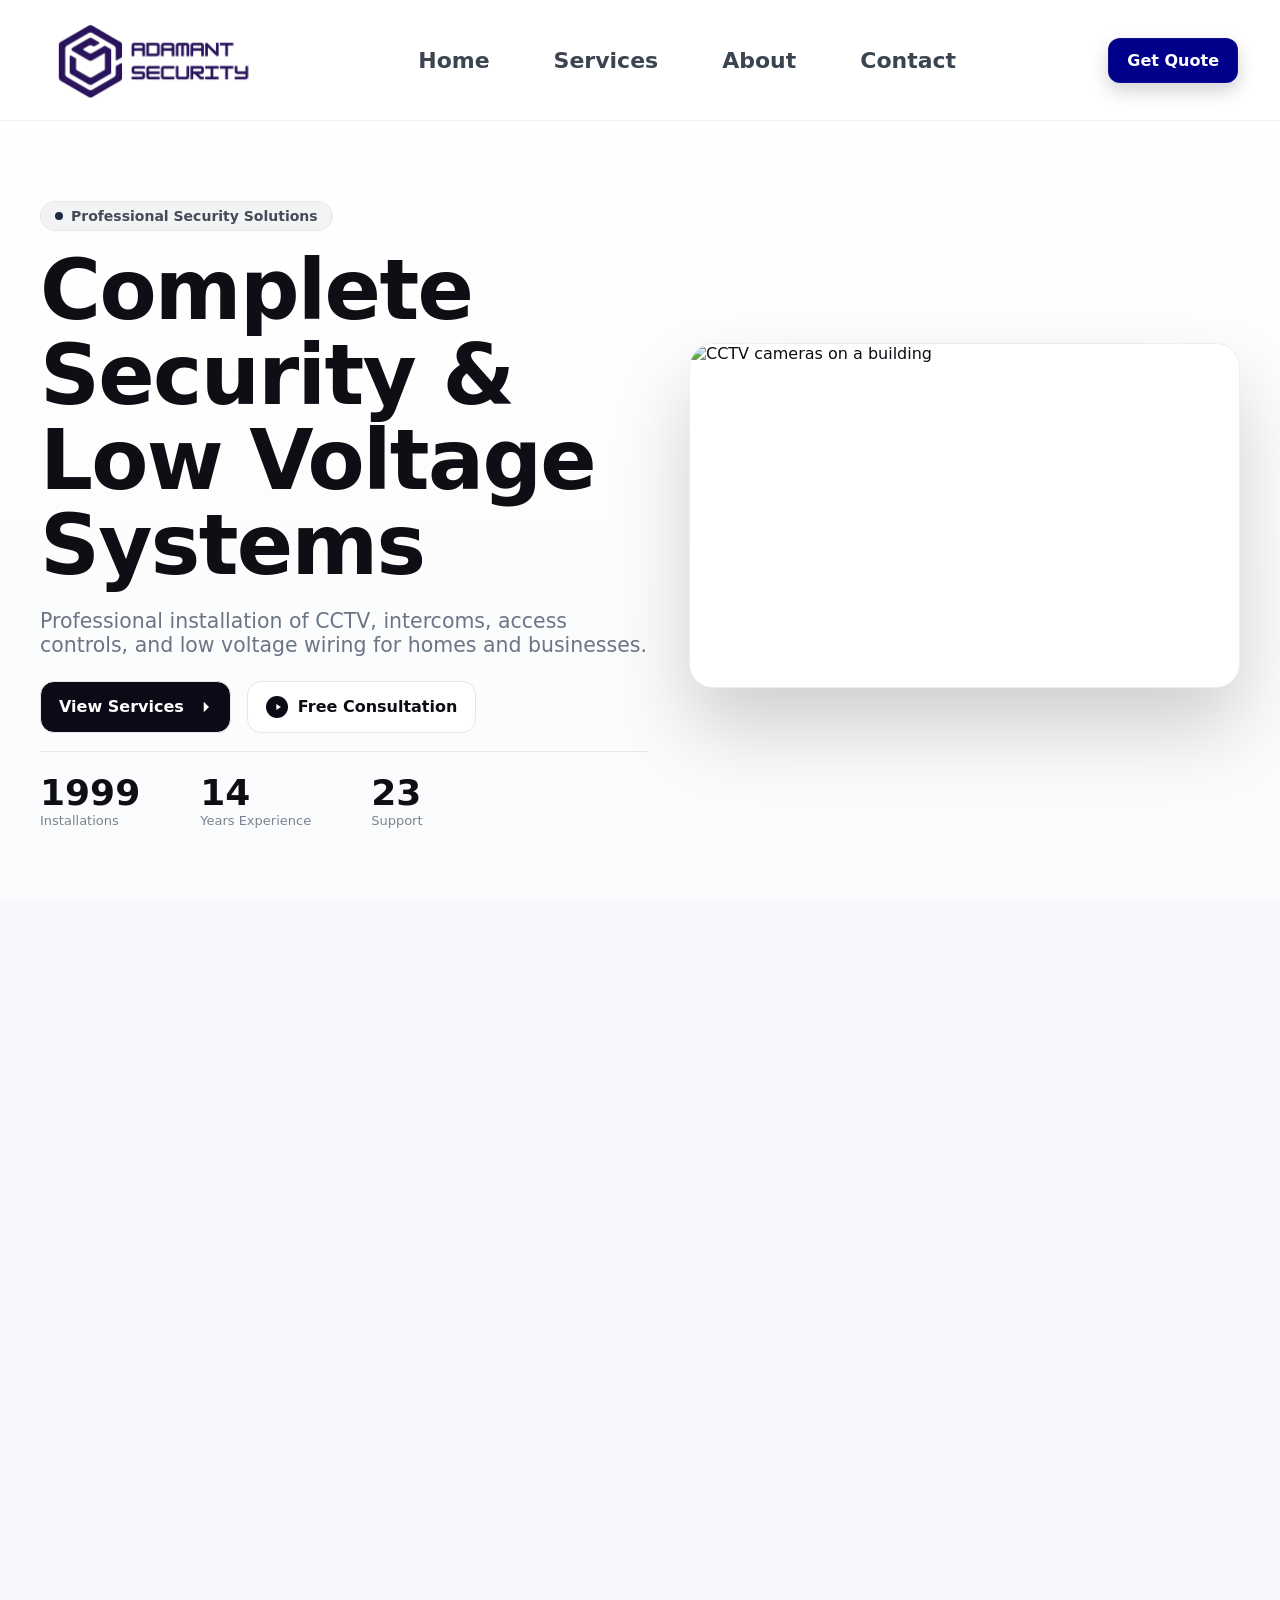
==== index.html @ 35b415d3 "fix button quote" ====
<!doctype html>
<html lang="en">
  <head>
    <meta charset="UTF-8" />
    <meta name="viewport" content="width=device-width, initial-scale=1" />
    <title>Adamant Security</title>
    <link rel="stylesheet" href="style.css" />
  </head>
  <body>
    <!-- ===== Top Header ===== -->
    <header class="topbar" id="topbar">
      <div class="wrap">
        <!-- Left: Brand -->
        <a class="brand" href="#">
          <img src="images/logo.png" alt="logo" />
        </a>

        <!-- Center: Nav -->
        <button class="nav-toggle" id="navToggle" aria-label="Open menu" aria-expanded="false">
          <span></span><span></span><span></span>
        </button>

        <nav class="menu" id="menu">
          <a href="#home">Home</a>
          <a href="#services">Services</a>
          <a href="about.html">About</a>
          <a href="contact.html">Contact</a>
        </nav>

        <!-- Right: CTA -->
        <a class="btn-quote" href="contact.html#request">Get Quote</a>
      </div>
    </header>

    <!--section hero-->
    <section class="hero" id="home">
      <div class="container hero-grid">
        <!-- left: copy -->
        <div class="hero-copy">
          <span class="badge">
            <span class="dot" aria-hidden="true"></span>
            Professional Security Solutions
          </span>

          <h1 class="hero-title">
            Complete Security &<br />
            Low Voltage Systems
          </h1>

          <p class="hero-lead">
            Professional installation of CCTV, intercoms, access controls, and low voltage wiring
            for homes and businesses.
          </p>

          <div class="hero-actions">
            <a href="#services" class="btn btn-primary">
              <span>View Services</span>
              <svg viewBox="0 0 24 24" aria-hidden="true"><path d="M13 5l7 7-7 7M4 12h16" /></svg>
            </a>

            <a href="#contact" class="btn btn-ghost">
              <span class="play" aria-hidden="true">
                <svg viewBox="0 0 24 24"><path d="M8 5v14l11-7-11-7z" /></svg>
              </span>
              Free Consultation
            </a>
          </div>

          <hr class="hero-divider" />

          <div class="stats">
            <div class="stat">
              <div class="num" data-target="2000">0</div>
              <div class="label">Installations</div>
            </div>
            <div class="stat">
              <div class="num" data-target="15">0</div>
              <div class="label">Years Experience</div>
            </div>
            <div class="stat">
              <div class="num" data-target="24" data-suffix="/7">0</div>
              <div class="label">Support</div>
            </div>
          </div>
        </div>

        <!-- right: image card -->
        <figure class="hero-art">
          <img
            src="https://images.unsplash.com/photo-1544197150-b99a580bb7a8?q=80&w=1600&auto=format&fit=crop"
            alt="CCTV cameras on a building"
          />
        </figure>
      </div>
    </section>

    <!--section equipment-->

    <section class="section section-headline" id="services">
      <div class="container">
        <div class="section-header">
          <span class="badge">
            <span class="dot" aria-hidden="true"></span>
            Security Equipment
          </span>
          <h2 class="section-title">Professional Security Solutions</h2>
          <p class="section-subtitle">
            Explore our comprehensive range of state-of-the-art security equipment designed to
            protect your property and provide peace of mind.
          </p>
        </div>
      </div>
    </section>

    <!-- section for colum-->

    <section class="section products" id="products">
      <div class="container">
        <div class="grid-products">
          <!-- Card 1 -->
          <article class="product-card">
            <span class="pc-badge">Most Popular</span>
            <div class="pc-media">
              <img
                src="https://images.unsplash.com/photo-1544197150-b99a580bb7a8?q=80&w=1200&auto=format&fit=crop"
                alt="CCTV camera"
              />
            </div>
            <div class="pc-body">
              <h3 class="pc-title">Professional CCTV</h3>
              <p class="pc-desc">
                High-definition surveillance camera with night vision and weatherproof design.
              </p>
              <ul class="pc-features">
                <li>4K Resolution</li>
                <li>Night Vision</li>
                <li>IP66 Weatherproof</li>
                <li>Motion Detection</li>
              </ul>

              <!-- кнопка всегда прижата вниз -->
              <div class="pc-cta">
                <a href="#quote" class="btn-ghost-outline">
                  <span class="ph">📞</span> Get Quote
                </a>
              </div>
            </div>
          </article>

          <!-- Card 2 -->
          <article class="product-card">
            <span class="pc-badge">Latest Tech</span>
            <div class="pc-media">
              <img
                src="https://images.unsplash.com/photo-1601979031925-424e53b6caaa?q=80&w=1200&auto=format&fit=crop"
                alt="Smart intercom"
              />
            </div>
            <div class="pc-body">
              <h3 class="pc-title">Smart Intercom System</h3>
              <p class="pc-desc">
                Advanced door communication with video calling and remote access.
              </p>
              <ul class="pc-features">
                <li>Video Calling</li>
                <li>Remote Unlock</li>
                <li>Mobile App Control</li>
                <li>Two-Way Audio</li>
              </ul>
              <div class="pc-cta">
                <a href="#quote" class="btn-ghost-outline">
                  <span class="ph">📞</span> Get Quote
                </a>
              </div>
            </div>
          </article>

          <!-- Card 3 -->
          <article class="product-card">
            <span class="pc-badge">Professional</span>
            <div class="pc-media">
              <img
                src="https://images.unsplash.com/photo-1591604129939-9a3bdb2623d9?q=80&w=1200&auto=format&fit=crop"
                alt="Alarm panel"
              />
            </div>
            <div class="pc-body">
              <h3 class="pc-title">Security Alarm Panel</h3>
              <p class="pc-desc">
                Comprehensive alarm control with smartphone integration and 24/7 monitoring.
              </p>
              <ul class="pc-features">
                <li>Touch Screen</li>
                <li>Wireless Sensors</li>
                <li>Smart Alerts</li>
                <li>Battery Backup</li>
              </ul>
              <div class="pc-cta">
                <a href="#quote" class="btn-ghost-outline">
                  <span class="ph">📞</span> Get Quote
                </a>
              </div>
            </div>
          </article>

          <!-- Card 4 -->
          <article class="product-card">
            <span class="pc-badge">Secure</span>
            <div class="pc-media">
              <img
                src="https://images.unsplash.com/photo-1518005020951-eccb494ad742?q=80&w=1200&auto=format&fit=crop"
                alt="Access keypad"
              />
            </div>
            <div class="pc-body">
              <h3 class="pc-title">Access Control Keypad</h3>
              <p class="pc-desc">
                Secure entry system with keycode and proximity card access management.
              </p>
              <ul class="pc-features">
                <li>Keycode Entry</li>
                <li>RFID Cards</li>
                <li>User Management</li>
                <li>Entry Logging</li>
              </ul>
              <div class="pc-cta">
                <a href="#quote" class="btn-ghost-outline">
                  <span class="ph">📞</span> Get Quote
                </a>
              </div>
            </div>
          </article>
        </div>
      </div>
    </section>

    <!--бегущая строка-->

    <section class="section partners" id="partners">
      <div class="container">
        <header class="partners-head">
          <h2 class="partners-title">Brands We Work With</h2>
          <p class="partners-subtitle">
            Trusted partners for residential & commercial security systems.
          </p>
        </header>

        <div class="partners-text">
          <p>
            Adamant Security is a trusted installer for residential and commercial security systems.
            We are focused on providing newest security products, such as: wireless touchpad alarm
            systems, IP-cameras, networking, Wifi, intercom, access control solutions for our
            clients. We carry the best brands in industry to satisfy your needs, either it's home or
            business.
          </p>

          <p>
            Our certified technicians will go above and beyond to provide the best quality of
            installation and ongoing support. Contact us to book an appointment with our
            technicians, to visit your property and assess your security needs. Our team will design
            a proper security system to meet and exceed your expectations.
          </p>

          <p>
            Just click get a free quote and leave your information and we will get back to you as
            soon as possible.
          </p>

          <p>
            In an increasingly interconnected world, securing our devices and networks from
            potential threats has become a paramount concern. Trusted security device brands play a
            critical role in providing robust protection of your property.
          </p>

          <p>
            That's why Adamant Security working with various reputable security device brands that
            have gained trust and recognition for their commitment to delivering reliable and
            effective security solutions.
          </p>
        </div>

        <!-- бегущая строка брендов -->
        <div class="brands-marquee" aria-label="Brands we work with">
          <div class="brands-track">
            <!-- group 1 -->
            <div class="brands-group">
              <div class="brand-item">
                <img src="images/clients/logo_clients.png" alt="Brand 1" />
              </div>
              <div class="brand-item">
                <img src="images/clients/logo_clients2.png" alt="Brand 2" />
              </div>
              <div class="brand-item">
                <img src="images/clients/logo_clients3.png" alt="Brand 3" />
              </div>
              <div class="brand-item">
                <img src="images/clients/logo_clients4.png" alt="Brand 4" />
              </div>
              <div class="brand-item">
                <img src="images/clients/logo_clients5.png" alt="Brand 5" />
              </div>
              <div class="brand-item">
                <img src="images/clients/logo_clients6.png" alt="Brand 6" />
              </div>
            </div>

            <!-- group 2 (copy) -->
            <div class="brands-group" aria-hidden="true">
              <div class="brand-item">
                <img src="images/clients/logo_clients.png" alt="Brand 1.1" />
              </div>
              <div class="brand-item">
                <img src="images/clients/logo_clients2.png" alt="Brand 1.2" />
              </div>
              <div class="brand-item">
                <img src="images/clients/logo_clients3.png" alt="Brand 1.3" />
              </div>
              <div class="brand-item">
                <img src="images/clients/logo_clients4.png" alt="Brand 1.4" />
              </div>
              <div class="brand-item">
                <img src="images/clients/logo_clients5.png" alt="Brand 1.5" />
              </div>
              <div class="brand-item">
                <img src="images/clients/logo_clients6.png" alt="Brand 1.6" />
              </div>
            </div>
          </div>
        </div>
      </div>
    </section>

    <!-- footer-->

    <footer class="footer">
      <div class="container footer-grid">
        <!-- Brand / short info -->
        <div class="footer-col">
          <h3 class="footer-title">Adamant Security</h3>
          <p class="footer-text">
            Professional residential & commercial security systems installation. Certified
            technicians, trusted brands, and ongoing support.
          </p>
        </div>

        <!-- Contact -->
        <div class="footer-col">
          <h4 class="footer-heading">Contact</h4>

          <ul class="footer-list">
            <li>
              <span class="label">E-mail:</span>
              <a href="mailto:hello.adamant@gmail.com">hello.adamant@gmail.com</a>
            </li>

            <li>
              <span class="label">Phone:</span>
              <a href="tel:+18774011698">(877) 401-1698</a><br />
              <a href="tel:+16043994232">(604) 399-4232</a>
            </li>

            <li>
              <span class="label">Address:</span>
              <address>
                501-3292, Production Way,<br />
                Burnaby, BC, CA V5A 4R4
              </address>
            </li>
          </ul>
        </div>

        <!-- Legal -->
        <div class="footer-col">
          <h4 class="footer-heading">Legal</h4>

          <ul class="footer-list">
            <li><span class="label">Licence#:</span> 00177570</li>
            <li><span class="label">Insurance#:</span> SR082165</li>
          </ul>
        </div>
      </div>

      <!-- bottom bar -->
      <div class="footer-bottom">
        <div class="footer-bottom-inner">
          <p>© 2026 Adamant Security. All rights reserved.</p>

          <p class="footer-credit">Designed & Developed by <span>Dmitriy Povoliaiev</span></p>
        </div>
      </div>
    </footer>

    <!--create by Cody ^_^-->

    <script src="main.js"></script>
  </body>
</html>
---- style.css ----
/* ===== Tokens ===== */
:root {
--bg: #ffffff;
--ink: #0b0d12;
--muted: #3b4551;
--line: rgba(0, 0, 0, .06);
--dark: #080916;
/* цвет кнопки и квадрата-логотипа */
--radius: 14px;
--max: 1240px;
--shadow: 0 40px 80px rgba(0, 0, 0, .18);
--radius: 22px; 
}

/* Reset bits */
* {
box-sizing: border-box
}

html,
body {
height: 100%
}

body {
    margin: 0;
    font-family: Inter, ui-sans-serif, system-ui, -apple-system, Segoe UI, Roboto, Arial;
    color: var(--ink);
    background: #f7f8fb
}

/* ===== Topbar ===== */
.topbar {
    position: sticky;
    top: 0;
    z-index: 50;
    background: #fff;
    /* полностью белый */
    backdrop-filter: blur(8px);
    border-bottom: 1px solid var(--line);
    box-shadow: 0 0 0 0 rgba(0, 0, 0, 0);
    /* усилится при скролле JS-ом */
}

.topbar.scrolled {
    box-shadow: 0 6px 18px rgba(0, 0, 0, .06);
}

.wrap {
    max-width: var(--max);
    margin-inline: auto;
    padding: 12px 22px;
    display: flex;
    justify-content: space-between;
    /* слева бренд, центр меню, справа CTA */
    align-items: center;
    gap: 12px;
}

/* Brand */
.brand {
    display: flex;
    align-items: center;
    gap: 12px;
    text-decoration: none;
    color: var(--ink);
    font-weight: 800
}

.brand-icon {
    width: 44px;
    height: 44px;
    border-radius: 12px;
    background: white;
    display: inline-block;
    box-shadow: inset 0 0 0 2px rgba(255, 255, 255, .05);
}

.brand-text {
    font-size: clamp(18px, 2.4vw, 24px)
}

/* Menu (center) */
.menu {
    justify-self: center;
    display: flex;
    align-items: center;
    gap: clamp(18px, 6vw, 64px);
}

.menu a {
    color: var(--muted);
    text-decoration: none;
    font-weight: 700;
    font-size: clamp(16px, 1.8vw, 22px);
}

.menu a:hover {
    color: darkblue;
}

/* CTA (right) */
.btn-quote {
    justify-self: end;
    padding: 12px 18px;
    background: darkblue;
    color: #fff;
    text-decoration: none;
    font-weight: 800;
    border-radius: 12px;
    box-shadow: 0 8px 18px rgba(8, 9, 22, .18);
    transition: transform 0.2s ease, box-shadow 0.2s ease;
    border: 1px solid rgba(255, 255, 255, .06);
}

.btn-quote:hover {
    transform: scale(1.05);
    box-shadow: 0 8px 20px rgba(0, 0, 0, 0.2);
    -webkit-transform: scale(1.05);
    -moz-transform: scale(1.05);
    -ms-transform: scale(1.05);
    -o-transform: scale(1.05);
}

/* Burger for mobile */
.nav-toggle {
    display: none;
    width: 44px;
    height: 44px;
    border: 0;
    background: transparent;
    padding: 10px;
    border-radius: 10px;
}

.nav-toggle span {
    display: block;
    height: 2px;
    background: #2d3440;
    margin: 5px 0;
    border-radius: 2px
}

/* ===== Responsive ===== */
@media (max-width: 900px) {
.wrap {
    grid-template-columns: 1fr auto auto;
 }

.menu {
    display: none;
 }

.menu.open {
    display: flex;
    flex-direction: column;
    position: absolute;
    top: 60px;
    left: 0;
    right: 0;
    background: rgba(255, 255, 255, 0.85);
    backdrop-filter: blur(8px);
    border-top: 1px solid #ddd;
    border-radius:5px ;
     /*расстояние между ссылками*/
    padding: 20px;
    gap: 15px;
    box-shadow: 0 8px 16px rgba(0, 0, 0, 0.15);
    -webkit-border-radius:5px ;
    -moz-border-radius:5px ;
    -ms-border-radius:5px ;
    -o-border-radius:5px ;
 }
.menu a {
    text-decoration: none;
    color: #333;
    font-weight: 600;
 }

.menu a {
    text-decoration: none;
    color: #333;
    font-weight: 600;
 }
              
.menu a:hover {
    color: #000;
 }

.nav-toggle {
    display: block;
    justify-self: center;
 }

.btn-quote {
    justify-self: end;
 }
}

        /* layout helpers */
        
.container {
    max-width: var(--max);
    margin-inline: auto;
    padding: 24px 20px
}
    
        /* --- hero --- */

.hero {
    padding: 56px 0;
    background: linear-gradient(180deg, #fff, #fafbfc)
}
    
.hero-grid {
    display: grid;
    grid-template-columns: 1.05fr .95fr;
    gap: 40px;
    align-items: center
}
    
.badge {
    display: inline-flex;
    align-items: center;
    gap: 10px;
    padding: 10px 16px;
    border-radius: 999px;
    background: #f1f2f5;
    color: #444b57;
    font-weight: 800;
    border: 1px solid #e6e7eb;
}
    
.badge .dot {
    width: 8px;
    height: 8px;
    border-radius: 50%;
    background: #1e2a44
}
    
.hero-title {
    margin: 18px 0 12px;
    font-size: clamp(40px, 6.5vw, 88px);
    line-height: 1.02;
    letter-spacing: -.02em;
    color: #0d0f14;
}
    
.hero-lead {
    font-size: clamp(16px, 1.6vw, 22px);
    color: #6b7585;
    max-width: 65ch
}
    
.hero-actions {
    display: flex;
    gap: 16px;
    margin: 24px 0 18px;
    flex-wrap: wrap
}

        /*кнопки*/

.btn {
    display: inline-flex;
    align-items: center;
    gap: 10px;
    padding: 14px 18px;
    border-radius: 14px;
    font-weight: 800;
    border: 1px solid #e6e7eb;
    text-decoration: none;
    transition: transform 0.2s ease, box-shadow 0.2s ease; /* плавная анимация */
    -webkit-transition: transform 0.2s ease, box-shadow 0.2s ease;
    -moz-transition: transform 0.2s ease, box-shadow 0.2s ease;
    -ms-transition: transform 0.2s ease, box-shadow 0.2s ease;
    -o-transition: transform 0.2s ease, box-shadow 0.2s ease;
}
  /* чуть уменьшается при нажатии */

.btn:hover {
    color: white;
    background-color: darkblue;
    transform: scale(1.05);/* увеличиваем кнопку на 5% */
    box-shadow: 0 8px 20px rgba(0, 0, 0, 0.15);/* лёгкая тень для объёма */
    -webkit-transform:1.05;
    -moz-transform:1.05;
    -ms-transform:1.05;
    -o-transform:1.05;
}
  /* лёгкое уменьшение при клике */
.btn:active {
    transform: scale(0.97);
}

.btn svg {
    width: 18px;
    height: 18px;
    fill: currentColor
}
    
.btn-primary {
    background: #0b0b17;
    color: #fff;
}
.btn-ghost {
    background: #fff;
    color: #0b0d12
}
.play {
    display: grid;
    place-items: center;
    width: 22px;
    height: 22px;
    border-radius: 50%;
    background: #0b0b17
}
.play svg {
    width: 10px;
    height: 10px;
    fill: #fff;
    transform: translateX(1px)
}
.hero-divider {
    border: 0;
    height: 1px;
    background: #e9eaee;
    margin: 10px 0 20px
}
.stats {
    display: flex;
    gap: min(7vw, 60px);
    flex-wrap: wrap
}
.stat .num {
    font-size: clamp(22px, 3.2vw, 36px);
    font-weight: 900;
    color: #0d0f14
}
.stat .label {
    color: #7a8391
}
/* image card */
.hero-art {
    margin: 0;
    border-radius: 24px;
    overflow: hidden;
    background: #fff;
    box-shadow: var(--shadow);
    border: 1px solid #eceef2;
}
.hero-art img {
    display: block;
    width: 100%;
    height: 100%;
    object-fit: cover;
    aspect-ratio: 16/10
}
/* responsive */
@media (max-width:980px) {
.hero-grid {
    grid-template-columns: 1fr;
    gap: 24px
    }
}

/*section equitment*/

/* === Section Headline === */
.section {
    padding: 60px 20px;
}

.section-header {
    display: grid;
    gap: 14px;
    justify-items: center;
    text-align: center;
    max-width: 800px;
    margin: 0 auto;
}

/* бейдж */
.badge {
    display: inline-flex;
    align-items: center;
    gap: 8px;
    padding: 6px 14px;
    font-size: 14px;
    font-weight: 600;
    border-radius: 999px;
    background: #f2f3f5;
    color: #444b57;
}

.badge .dot {
    width: 8px;
    height: 8px;
    border-radius: 50%;
    background: #1e2a44;
}

/* заголовок */
.section-title {
    font-size: clamp(28px, 4vw, 40px);
    font-weight: 700;
    color: #111;
    margin: 0;
}

/* подзаголовок */
.section-subtitle {
    color: #6b7585;
    font-size: 18px;
    line-height: 1.5;
    max-width: 65ch; }

/* Grid */
.grid-products {
    display: grid;
    grid-template-columns: repeat(4, minmax(0, 1fr));
    gap: 24px;
}

/* Card */
.product-card {
    background: #fff;
    border: 1px solid #e9eaee;
    border-radius: 16px;
    overflow: hidden;
    display: flex;
    /* общая колонка */
    flex-direction: column;
    box-shadow: 0 10px 24px rgba(0, 0, 0, .06);
    position: relative;
}

.pc-badge {
    position: absolute;
    left: 12px;
    top: 12px;
    z-index: 2;
    background: #f4f5f7;
    color: #222;
    font-weight: 700;
    font-size: 13px;
    padding: 6px 10px;
    border-radius: 999px;
    border: 1px solid #e6e7eb;
}

.pc-media img {
    width: 100%;
    height: 220px;
    object-fit: cover;
    display: block;
}

.pc-body {
    display: flex;
    /* колонка для контента */
    flex-direction: column;
    gap: 10px;
    padding: 18px;
    flex: 1;
    /* растягиваем, чтобы cta ушёл вниз */
}

.pc-title {
    font-size: 22px;
    margin: 6px 0 0;
    line-height: 1.25;
}

.pc-meta {
    color: #3c4251;
    font-weight: 600;
}

.pc-desc {
    color: #6f7785;
}

.pc-features {
    padding-left: 18px;
    color: #7d8592;
    display: grid;
    gap: 6px;
}

.pc-features li {
    list-style: disc;
}

/* CTA block — всегда внизу */
.pc-cta {
    margin-top: auto;
    /* волшебство: прижимает к низу */
    display: flex;
    justify-content: center;
    padding-top: 12px;
}

/* Button style */
.btn-ghost-outline {
    display: inline-flex;
    align-items: center;
    gap: 10px;
    padding: 12px 18px;
    border-radius: 12px;
    border: 1px solid #dcdfe6;
    background: #fff;
    color: #111;
    text-decoration: none;
    font-weight: 800;
    width: 100%;
    /* одинаковая ширина */
    max-width: 320px;
    /* и ограничение, чтобы выглядело аккуратно */
    justify-content: center;
    transition: transform .2s ease, box-shadow .2s ease;
}

.btn-ghost-outline:hover {
    transform: scale(1.03);
    box-shadow: 0 8px 18px rgba(0, 0, 0, .08);
}

.btn-ghost-outline:active {
    transform: scale(.98);
}

/* Responsive */
@media (max-width:1100px) {
    .grid-products {
        grid-template-columns: repeat(2, minmax(0, 1fr));
    }
}

@media (max-width:640px) {
    .grid-products {
        grid-template-columns: 1fr;
    }

    .pc-media img {
        height: 200px;
    } }

    /*бегущая строка*/

/* Partners / Brands */
.partners {
    padding: 80px 0;
}

.partners-head {
    text-align: center;
    display: grid;
    gap: 10px;
    margin-bottom: 22px;
}

.partners-title {
    margin: 0;
    font-size: clamp(30px, 4vw, 52px);
    letter-spacing: -0.02em;
}

.partners-subtitle {
    margin: 0;
    color: #7a8391;
    font-size: 18px;
}

/* текстовый блок */
.partners-text {
    max-width: 920px;
    margin: 0 auto 34px;
    color: #4b5563;
    font-size: 18px;
    line-height: 1.7;
}

.partners-text p {
    margin: 0 0 14px;
}

/* marquee */
.brands-marquee {
    position: relative;
    height: 140px;
    overflow: hidden;
    display: flex;
    align-items: center;
}

.brands-marquee::before,
.brands-marquee::after {
    content: "";
    position: absolute;
    top: 0;
    bottom: 0;
    width: 160px;
    z-index: 2;
    pointer-events: none;
}

.brands-marquee::before {
    left: 0;
    background: linear-gradient(to right, #fff 25%, transparent);
}

.brands-marquee::after {
    right: 0;
    background: linear-gradient(to left, #fff 25%, transparent);
}

.brands-track {
    display: flex;
    align-items: center;
    width: max-content;
    animation: brands-scroll 28s linear infinite;
}

.brands-group {
    display: flex;
    align-items: center;
    gap: 90px;
    padding-right: 90px;
}

/* одинаковая ячейка под любой логотип */
.brand-item {
    width: 200px;
    height: 70px;
    display: flex;
    align-items: center;
    justify-content: center;
}

.brand-item img {
    max-height: 48px;
    max-width: 100%;
    object-fit: contain;
    opacity: .88;
    filter: grayscale(100%);
    transition: opacity .2s ease, filter .2s ease, transform .2s ease;
}

.brand-item img:hover {
    opacity: 1;
    filter: grayscale(0%);
    transform: scale(1.05);
}

@keyframes brands-scroll {
    from {
        transform: translateX(0);
    }

    to {
        transform: translateX(-50%);
    }
}

/* меньше анимаций — для доступности */
@media (prefers-reduced-motion: reduce) {
    .brands-track {
        animation: none;
    }
}

/* адаптив */
@media (max-width: 700px) {
    .partners-text {
        font-size: 16px;
    }

    .brands-marquee {
        height: 120px;
    }

    .brand-item {
        width: 160px;
        height: 60px;
    }

    .brand-item img {
        max-height: 40px;
    }

    .brands-group {
        gap: 60px;
        padding-right: 60px;
    }
}
.partners {
    background: #ffffff;
    /* чисто белый фон */
    padding: 90px 0;
}
/* footer*/
.footer {
    background: #0f1629;
    color: #9ca3af;
    padding: 70px 0 0;
}

.footer-grid {
    display: grid;
    grid-template-columns: 2fr 2fr 1.5fr;
    gap: 40px;
}

/* titles */
.footer-title {
    font-size: 24px;
    margin-bottom: 12px;
    color: #ffffff;
}

.footer-heading {
    font-size: 18px;
    margin-bottom: 14px;
    color: #ffffff;
}

/* text */
.footer-text {
    color: #9ca3af;
    line-height: 1.6;
    max-width: 380px;
}

.footer-list {
    list-style: none;
    padding: 0;
    margin: 0;
    display: grid;
    gap: 14px;
}

.footer-list li {
    color: #d1d5db;
    line-height: 1.5;
}

.footer-list a {
    color: #e5e7eb;
    text-decoration: none;
}

.footer-list a:hover {
    text-decoration: underline;
}

.footer-list address {
    font-style: normal;
    color: #d1d5db;
}

.label {
    display: block;
    font-size: 13px;
    color: #9ca3af;
    margin-bottom: 2px;
}

/* bottom bar */
footer-bottom{
    margin-top:50px;
    padding:22px 0; /* вертикаль */
    border-top:1px solid rgba(255,255,255,0.08);
    
  }

/* responsive */
@media (max-width:900px) {
    .footer-grid {
        grid-template-columns: 1fr;
    }
}

.footer-bottom-inner {
    display: flex;
    justify-content: space-between;
    align-items: center;
    gap: 16px;
}

/* подпись */
.footer-credit {
    font-size: 13px;
    color: #9ca3af;
    white-space: nowrap;
}

.footer-credit span {
    color: #e5e7eb;
    font-weight: 600;
}

/* адаптив — на мобильных в столбик */
@media (max-width:600px) {
    .footer-bottom-inner {
        flex-direction: column;
        text-align: center;
    }
}
@media (min-width:1400px) {
    .footer-bottom-inner {
        padding: 0 40px;
    }
}

/* About */
.about{
  background:#ffffff;
  padding: 90px 0;
}

.about-grid{
  display:grid;
  grid-template-columns: 1.15fr 0.85fr;
  gap: 32px;
  align-items:start;
}

.about-title{
  margin: 16px 0 10px;
  font-size: clamp(28px, 3.6vw, 46px);
  letter-spacing: -0.02em;
  line-height: 1.08;
  color:#0b0d12;
}

.about-lead{
  margin:0 0 18px;
  color:#6b7585;
  font-size: 18px;
  line-height: 1.7;
  max-width: 70ch;
}

.about-blocks{
  display:grid;
  grid-template-columns: 1fr 1fr;
  gap: 18px;
  margin-top: 12px;
}

.about-block{
  background:#fff;
  border:1px solid rgba(0,0,0,.08);
  border-radius: 18px;
  padding: 16px;
  box-shadow: 0 10px 30px rgba(0,0,0,.05);
}

.about-block h3{
  margin: 0 0 8px;
  font-size: 16px;
  color:#0b0d12;
}

.about-block p{
  margin:0;
  color:#4b5563;
  line-height: 1.65;
  font-size: 15px;
}

.about-actions{
  display:flex;
  gap: 14px;
  flex-wrap: wrap;
  margin-top: 20px;
}

.about-card{
  background:#fff;
  border:1px solid rgba(0,0,0,.08);
  border-radius: 22px;
  padding: 22px;
  box-shadow: 0 18px 50px rgba(0,0,0,.06);
  position: static;
  top: 110px; /* красиво при скролле, если хедер фиксированный */
}

.about-card h3{
  margin:0 0 12px;
  font-size: 18px;
  color:#0b0d12;
}

.about-list{
  margin:0;
  padding-left: 18px;
  color:#4b5563;
  display:grid;
  gap: 10px;
  line-height: 1.6;
}

.about-note{
  margin-top: 16px;
  padding-top: 14px;
  border-top: 1px solid rgba(0,0,0,.08);
  color:#6b7585;
  line-height: 1.6;
  font-size: 14px;
}

@media (max-width: 980px){
  .about-grid{ grid-template-columns: 1fr; }
  .about-blocks{ grid-template-columns: 1fr; }
  .about-card{ position: static; }
}

/* About */
.about {
    background: #ffffff;
    padding: 90px 0;
}

.about-grid {
    display: grid;
    grid-template-columns: 1.15fr 0.85fr;
    gap: 32px;
    align-items: start;
}

.about-title {
    margin: 16px 0 10px;
    font-size: clamp(28px, 3.6vw, 46px);
    letter-spacing: -0.02em;
    line-height: 1.08;
    color: #0b0d12;
}

.about-lead {
    margin: 0 0 18px;
    color: #6b7585;
    font-size: 18px;
    line-height: 1.7;
    max-width: 70ch;
}

.about-blocks {
    display: grid;
    grid-template-columns: 1fr 1fr;
    gap: 18px;
    margin-top: 12px;
}

.about-block {
    background: #fff;
    border: 1px solid rgba(0, 0, 0, .08);
    border-radius: 18px;
    padding: 16px;
    box-shadow: 0 10px 30px rgba(0, 0, 0, .05);
}

.about-block h3 {
    margin: 0 0 8px;
    font-size: 16px;
    color: #0b0d12;
}

.about-block p {
    margin: 0;
    color: #4b5563;
    line-height: 1.65;
    font-size: 15px;
}

.about-actions {
    display: flex;
    gap: 14px;
    flex-wrap: wrap;
    margin-top: 20px;
}

.about-card {
    background: #fff;
    border: 1px solid rgba(0, 0, 0, .08);
    border-radius: 22px;
    padding: 22px;
    box-shadow: 0 18px 50px rgba(0, 0, 0, .06);
    position: sticky;
    top: 110px;
    /* красиво при скролле, если хедер фиксированный */
}

.about-card h3 {
    margin: 0 0 12px;
    font-size: 18px;
    color: #0b0d12;
}

.about-list {
    margin: 0;
    padding-left: 18px;
    color: #4b5563;
    display: grid;
    gap: 10px;
    line-height: 1.6;
}

.about-note {
    margin-top: 16px;
    padding-top: 14px;
    border-top: 1px solid rgba(0, 0, 0, .08);
    color: #6b7585;
    line-height: 1.6;
    font-size: 14px;
}

@media (max-width: 980px) {
    .about-grid {
        grid-template-columns: 1fr;
    }

    .about-blocks {
        grid-template-columns: 1fr;
    }

    .about-card {
        position: static;
    }
}
.burger {
    display: none;
    flex-direction: column;
    gap: 5px;
    background: none;
    border: none;
    cursor: pointer;
}

.burger span {
    width: 24px;
    height: 2px;
    background: #111;
    display: block;
}

@media (max-width: 900px) {
    .burger {
        display: flex;
    }

    .menu {
        display: none;
    }

    .menu.open {
        display: flex;
        flex-direction: column;
    }
}
html,
body {
    overflow-x: hidden;
    overflow-y: visible;
}

/* ===== CONTACT PAGE ===== */
.contact-container {
    display: grid;
    grid-template-columns: 1fr;
    gap: 28px;
}

.contact-intro {
    max-width: 980px;
    margin: 0 auto;
}

.contact-title {
    font-size: clamp(34px, 4vw, 54px);
    line-height: 1.05;
    margin: 14px 0 10px;
    letter-spacing: -0.02em;
}

.contact-lead {
    color: var(--muted);
    font-size: 18px;
    line-height: 1.7;
    max-width: 78ch;
}

.contact-quick {
    margin-top: 18px;
    display: grid;
    grid-template-columns: repeat(3, minmax(0, 1fr));
    gap: 14px;
}

.quick-card {
    background: #fff;
    border: 1px solid var(--line);
    border-radius: 16px;
    padding: 14px 16px;
}

.quick-card h3 {
    margin: 0 0 6px;
    font-size: 14px;
    color: var(--ink);
}

.quick-card p {
    margin: 0;
    color: var(--muted);
    line-height: 1.5;
}

.quick-card a {
    color: var(--ink);
    text-decoration: none;
}

.quick-card a:hover {
    text-decoration: underline;
}

/* ===== FORM CARD ===== */
.form-card {
    max-width: 980px;
    margin: 0 auto;
    background: #fff;
    border: 1px solid var(--line);
    border-radius: 22px;
    padding: 22px;
    box-shadow: 0 18px 55px rgba(0, 0, 0, .06);
}

.form-head h2 {
    margin: 0 0 6px;
    font-size: 26px;
}

.form-head p {
    margin: 0 0 18px;
    color: var(--muted);
    line-height: 1.6;
}

.quote-form .field {
    display: grid;
    gap: 8px;
    margin-bottom: 16px;
}

.quote-form label {
    font-weight: 600;
    color: var(--ink);
}

.quote-form input,
.quote-form textarea {
    width: 100%;
    border: 1px solid rgba(0, 0, 0, .08);
    background: rgba(0, 0, 0, .03);
    border-radius: 14px;
    padding: 14px 14px;
    font: inherit;
    outline: none;
}

.quote-form input:focus,
.quote-form textarea:focus {
    background: #fff;
    border-color: rgba(0, 0, 0, .18);
    box-shadow: 0 0 0 4px rgba(0, 0, 0, .06);
}

.form-grid-2 {
    display: grid;
    grid-template-columns: 1fr 1fr;
    gap: 14px;
}

.form-submit {
    width: 100%;
    margin-top: 10px;
    height: 56px;
    border: 0;
    border-radius: 16px;
    background: var(--brand);
    color: #fff;
    font-weight: 700;
    cursor: pointer;
}

.form-submit:hover {
    filter: brightness(1.02);
}

.form-submit:active {
    transform: scale(.99);
}

.form-footnote {
    margin: 14px 0 0;
    color: var(--muted);
    font-size: 13px;
    text-align: center;
}

.form-footnote a {
    color: var(--ink);
    text-decoration: none;
}

.form-footnote a:hover {
    text-decoration: underline;
}

.error {
    color: #b42318;
    font-size: 12px;
    min-height: 14px;
}

.form-success {
    margin-top: 12px;
    text-align: center;
    font-weight: 600;
}

/* Responsive */
@media (max-width: 900px) {
    .contact-quick {
        grid-template-columns: 1fr;
    }

    .form-grid-2 {
        grid-template-columns: 1fr;
    }
}
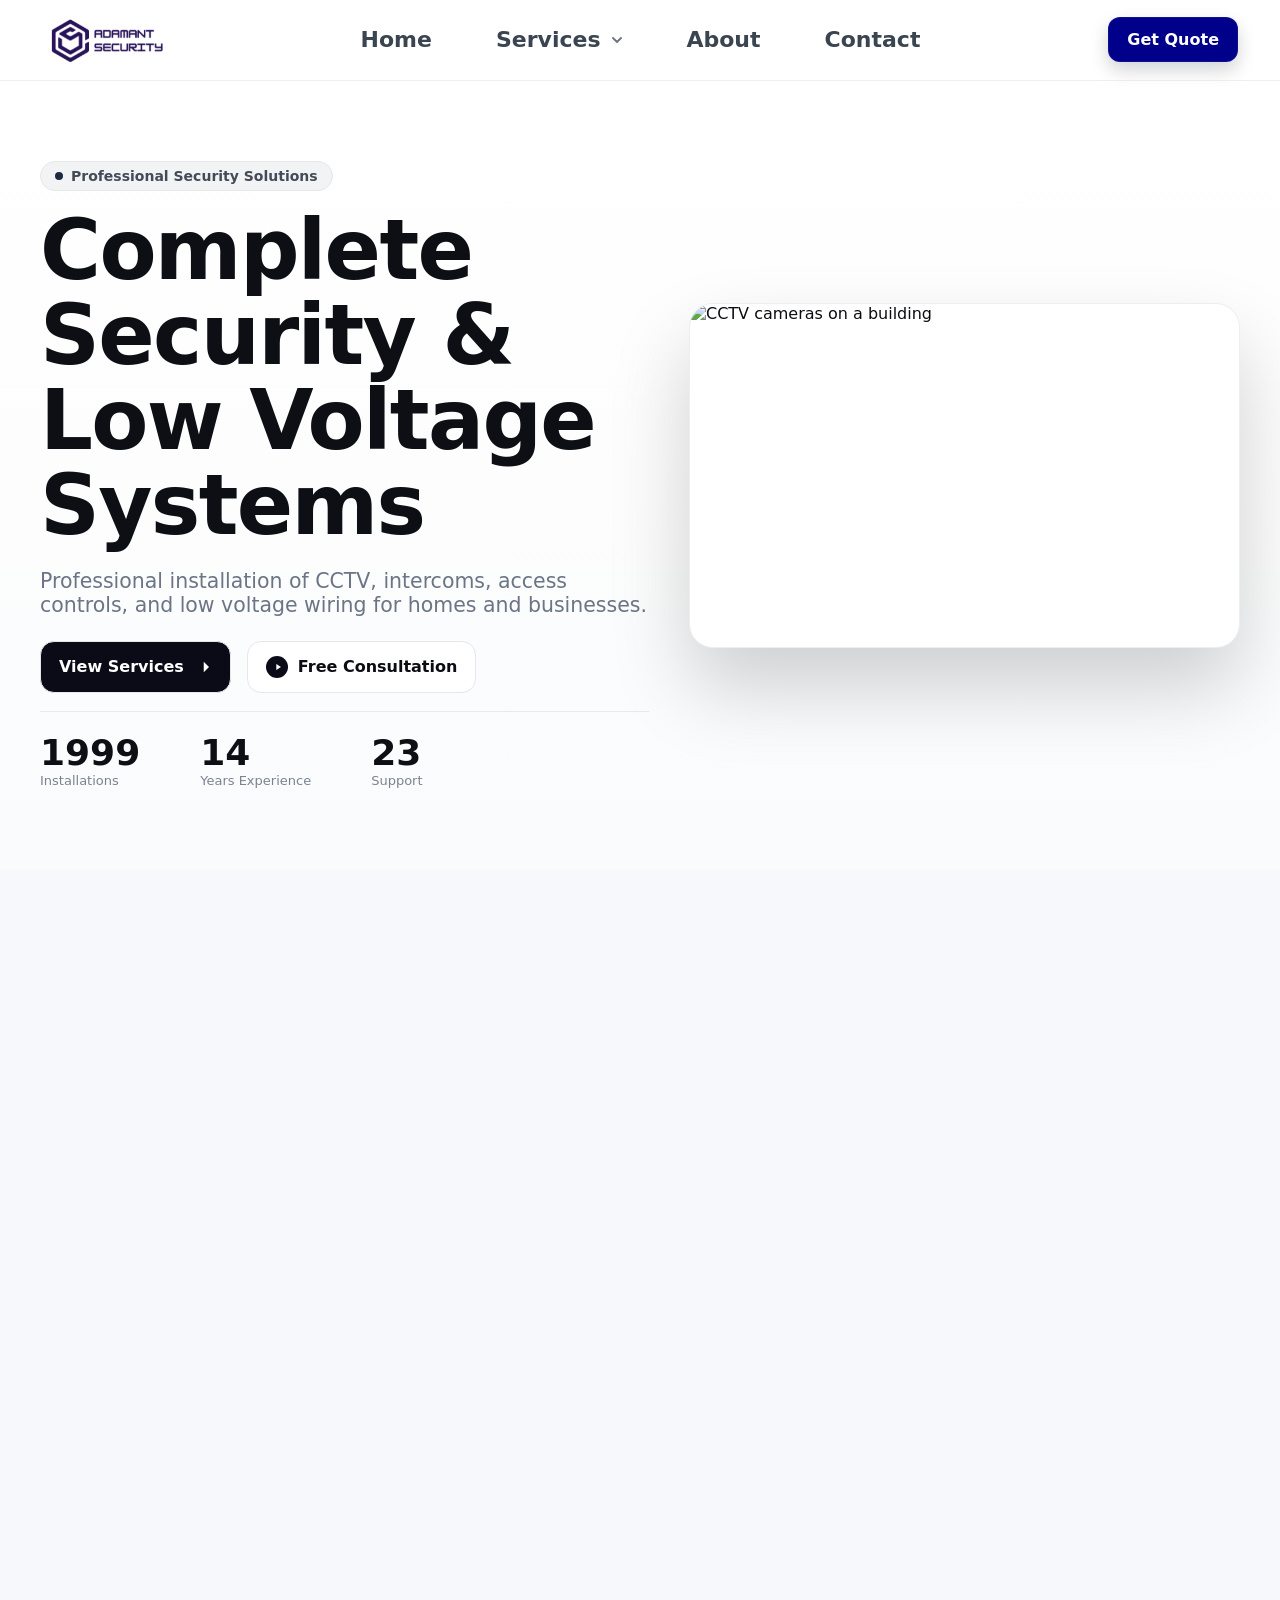
==== commit 4a991aa9: "add services burgger menu and SEO navigation" ====
--- a/index.html
+++ b/index.html
@@ -22,7 +22,28 @@
 
         <nav class="menu" id="menu">
           <a href="#home">Home</a>
-          <a href="#services">Services</a>
+
+          <div class="menu-item has-dropdown">
+            <button
+              class="menu-link services-toggle"
+              id="servicesToggle"
+              aria-expanded="false"
+              aria-controls="servicesSubmenu"
+              type="button"
+            >
+              <span>Services</span>
+
+              <svg class="arrow-icon" viewBox="0 0 10 6" aria-hidden="true">
+                <path d="M1 1l4 4 4-4"></path>
+              </svg>
+            </button>
+
+            <div class="submenu" id="servicesSubmenu">
+              <a href="#services">All Services</a>
+              <a href="security-cameras.html">Security Cameras</a>
+            </div>
+          </div>
+
           <a href="about.html">About</a>
           <a href="contact.html">Contact</a>
         </nav>
@@ -180,8 +201,8 @@
             <span class="pc-badge">Professional</span>
             <div class="pc-media">
               <img
-                src="https://images.unsplash.com/photo-1591604129939-9a3bdb2623d9?q=80&w=1200&auto=format&fit=crop"
-                alt="Alarm panel"
+                src="https://images.unsplash.com/photo-1601979031925-424e53b6caaa?q=80&w=1200&auto=format&fit=crop"
+                alt="Smart intercom"
               />
             </div>
             <div class="pc-body">
--- a/style.css
+++ b/style.css
@@ -1,32 +1,38 @@
 /* ===== Tokens ===== */
 :root {
---bg: #ffffff;
---ink: #0b0d12;
---muted: #3b4551;
---line: rgba(0, 0, 0, .06);
---dark: #080916;
-/* цвет кнопки и квадрата-логотипа */
---radius: 14px;
---max: 1240px;
---shadow: 0 40px 80px rgba(0, 0, 0, .18);
---radius: 22px; 
+    --bg: #ffffff;
+    --ink: #0b0d12;
+    --muted: #3b4551;
+    --line: rgba(0, 0, 0, 0.06);
+    --dark: #3d4064;
+    --brand: darkblue;
+    /* цвет кнопки и квадрата-логотипа */
+    --radius: 22px;
+    --max: 1240px;
+    --shadow: 0 40px 80px rgba(0, 0, 0, 0.18);
 }
 
 /* Reset bits */
 * {
-box-sizing: border-box
+    box-sizing: border-box;
 }
 
 html,
 body {
-height: 100%
+    height: 100%;
+}
+
+html,
+body {
+    overflow-x: hidden;
+    overflow-y: visible;
 }
 
 body {
     margin: 0;
     font-family: Inter, ui-sans-serif, system-ui, -apple-system, Segoe UI, Roboto, Arial;
     color: var(--ink);
-    background: #f7f8fb
+    background: #f7f8fb;
 }
 
 /* ===== Topbar ===== */
@@ -43,7 +49,7 @@
 }
 
 .topbar.scrolled {
-    box-shadow: 0 6px 18px rgba(0, 0, 0, .06);
+    box-shadow: 0 6px 18px rgba(0, 0, 0, 0.06);
 }
 
 .wrap {
@@ -55,6 +61,7 @@
     /* слева бренд, центр меню, справа CTA */
     align-items: center;
     gap: 12px;
+    position: relative;
 }
 
 /* Brand */
@@ -64,7 +71,13 @@
     gap: 12px;
     text-decoration: none;
     color: var(--ink);
-    font-weight: 800
+    font-weight: 800;
+}
+
+.brand img {
+    display: block;
+    max-height: 56px;
+    width: auto;
 }
 
 .brand-icon {
@@ -73,11 +86,11 @@
     border-radius: 12px;
     background: white;
     display: inline-block;
-    box-shadow: inset 0 0 0 2px rgba(255, 255, 255, .05);
+    box-shadow: inset 0 0 0 2px rgba(255, 255, 255, 0.05);
 }
 
 .brand-text {
-    font-size: clamp(18px, 2.4vw, 24px)
+    font-size: clamp(18px, 2.4vw, 24px);
 }
 
 /* Menu (center) */
@@ -88,15 +101,126 @@
     gap: clamp(18px, 6vw, 64px);
 }
 
-.menu a {
+.menu>a,
+.menu-link.services-toggle {
     color: var(--muted);
     text-decoration: none;
     font-weight: 700;
     font-size: clamp(16px, 1.8vw, 22px);
-}
-
-.menu a:hover {
+    font-family: inherit;
+    line-height: 1;
+    background: transparent;
+    border: none;
+    outline: none;
+    box-shadow: none;
+    padding: 0;
+    margin: 0;
+    cursor: pointer;
+    display: inline-flex;
+    align-items: center;
+    gap: 8px;
+    appearance: none;
+    -webkit-appearance: none;
+    border-radius: 0;
+}
+
+.menu>a:hover,
+.menu-link.services-toggle:hover {
     color: darkblue;
+}
+
+.menu-link.services-toggle:focus,
+.menu-link.services-toggle:focus-visible,
+.menu-link.services-toggle:active {
+    background: transparent;
+    border: none;
+    outline: none;
+    box-shadow: none;
+}
+
+/* dropdown */
+.menu-item.has-dropdown {
+    position: relative;
+    display: inline-flex;
+    align-items: center;
+    flex: 0 0 auto;
+}
+.menu-link.services-toggle {
+    display: inline-flex;
+    align-items: center;
+    gap: 6px;
+}
+.arrow-icon {
+    width: 10px;
+    height: 6px;
+    margin-left: 6px;
+    flex: 0 0 auto;
+    opacity: 0.75;
+    transition: transform 0.22s ease, opacity 0.22s ease;
+}
+
+.arrow-icon path {
+    fill: none;
+    stroke: currentColor;
+    stroke-width: 1.8;
+    stroke-linecap: round;
+    stroke-linejoin: round;
+}
+.menu-link.services-toggle:hover .arrow-icon {
+    opacity: 1;
+}
+/* поворот при открытии */
+.menu-item.open .arrow-icon {
+    transform: rotate(180deg);
+}
+.submenu {
+    position: absolute;
+    top: calc(100% + 14px);
+    left: 0;
+    transform: translateY(10px);
+    min-width: 260px;
+    /* светлый */
+     backdrop-filter: blur(6px);
+    background: rgba(255, 255, 255, 0.85);
+    border: 1px solid rgba(255, 255, 255, 0.08);
+    border-radius: 18px;
+    padding: 12px;
+    box-shadow: 0 20px 40px rgba(0, 0, 0, 0.18);
+    z-index: 30;
+    opacity: 0;
+    visibility: hidden;
+    pointer-events: none;
+    transition:
+        opacity 0.22s ease,
+        transform 0.22s ease,
+        visibility 0.22s ease;
+}
+
+.submenu a {
+    display: block;
+    padding: 12px 14px;
+    border-radius: 12px;
+    text-decoration: none;
+    color: var(--muted)
+    font-weight: 700;
+    font-size: 18px;
+    transition: background 0.2s ease, color 0.2s ease;
+}
+
+.submenu a:hover {
+    background: rgba(255, 255, 255, 0.08);
+    color: darkblue;
+}
+
+.menu-item.open .submenu {
+    opacity: 1;
+    visibility: visible;
+    pointer-events: auto;
+    transform: translateX(-10%) translateY(0);
+    -webkit-transform: translateX(-10%) translateY(0);
+    -moz-transform: translateX(-10%) translateY(0);
+    -ms-transform: translateX(-10%) translateY(0);
+    -o-transform: translateX(-10%) translateY(0);
 }
 
 /* CTA (right) */
@@ -108,9 +232,9 @@
     text-decoration: none;
     font-weight: 800;
     border-radius: 12px;
-    box-shadow: 0 8px 18px rgba(8, 9, 22, .18);
+    box-shadow: 0 8px 18px rgba(8, 9, 22, 0.18);
     transition: transform 0.2s ease, box-shadow 0.2s ease;
-    border: 1px solid rgba(255, 255, 255, .06);
+    border: 1px solid rgba(255, 255, 255, 0.06);
 }
 
 .btn-quote:hover {
@@ -125,100 +249,175 @@
 /* Burger for mobile */
 .nav-toggle {
     display: none;
-    width: 44px;
-    height: 44px;
-    border: 0;
-    background: transparent;
+    width: 46px;
+    height: 46px;
+    border: 1px solid rgba(15, 23, 42, 0.08);
+    background: rgba(255, 255, 255, 0.72);
+    backdrop-filter: blur(8px);
+    -webkit-backdrop-filter: blur(8px);
     padding: 10px;
-    border-radius: 10px;
-}
-
+    border-radius: 12px;
+    cursor: pointer;
+    transition:
+    background 0.2s ease,
+    border-color 0.2s ease,
+    box-shadow 0.2s ease,
+    transform 0.2s ease;
+}
+.nav-toggle:hover {
+    background: rgba(255, 255, 255, 0.92);
+    border-color: rgba(15, 23, 42, 0.12);
+    box-shadow: 0 8px 18px rgba(15, 23, 42, 0.08);
+}
+
+.nav-toggle:active {
+    transform: scale(0.97);
+    background: rgba(255, 255, 255, 0.95);
+    border-color: rgba(15, 23, 42, 0.12);
+    box-shadow: 0 10px 24px rgba(15, 23, 42, 0.1);
+}
+
+.nav-toggle.active span:nth-child(1) {
+    transform: translateY(7px) rotate(45deg);
+}
+
+.nav-toggle.active span:nth-child(2) {
+    opacity: 0;
+}
+
+.nav-toggle.active span:nth-child(3) {
+    transform: translateY(-7px) rotate(-45deg);
+}
 .nav-toggle span {
     display: block;
+    width: 100%;
     height: 2px;
     background: #2d3440;
     margin: 5px 0;
-    border-radius: 2px
+    border-radius: 999px;
+    transition:
+        transform 0.25s ease,
+        opacity 0.25s ease,
+        background 0.2s ease;
 }
 
 /* ===== Responsive ===== */
 @media (max-width: 900px) {
-.wrap {
-    grid-template-columns: 1fr auto auto;
- }
-
-.menu {
-    display: none;
- }
-
-.menu.open {
-    display: flex;
-    flex-direction: column;
-    position: absolute;
-    top: 60px;
-    left: 0;
-    right: 0;
-    background: rgba(255, 255, 255, 0.85);
-    backdrop-filter: blur(8px);
-    border-top: 1px solid #ddd;
-    border-radius:5px ;
-     /*расстояние между ссылками*/
-    padding: 20px;
-    gap: 15px;
-    box-shadow: 0 8px 16px rgba(0, 0, 0, 0.15);
-    -webkit-border-radius:5px ;
-    -moz-border-radius:5px ;
-    -ms-border-radius:5px ;
-    -o-border-radius:5px ;
- }
-.menu a {
-    text-decoration: none;
-    color: #333;
-    font-weight: 600;
- }
-
-.menu a {
-    text-decoration: none;
-    color: #333;
-    font-weight: 600;
- }
-              
-.menu a:hover {
-    color: #000;
- }
-
-.nav-toggle {
-    display: block;
-    justify-self: center;
- }
-
-.btn-quote {
-    justify-self: end;
- }
-}
-
-        /* layout helpers */
-        
+    .menu {
+        display: none;
+        flex-direction: column;
+        position: absolute;
+        top: calc(100% + 10px);
+        left: 12px;
+        right: 12px;
+        background: rgba(255, 255, 255, 0.96);
+        backdrop-filter: blur(8px);
+        border: 1px solid #ddd;
+        border-radius: 14px;
+        /* расстояние между ссылками */
+        padding: 20px;
+        gap: 18px;
+        box-shadow: 0 8px 16px rgba(0, 0, 0, 0.15);
+        z-index: 40;
+    }
+
+    .menu.active {
+        display: flex;
+    }
+
+    .menu>a,
+    .menu-link.services-toggle {
+        text-decoration: none;
+        color: #333;
+        font-weight: 600;
+        font-size: 18px;
+        display: inline-flex;
+        align-items: center;
+        gap: 6px;
+    }
+
+        .menu-link.services-toggle:hover .arrow-icon {
+            opacity: 1;
+        }
+
+    .menu>a:hover,
+    .menu-link.services-toggle:hover {
+        color: #000;
+    }
+
+    .menu-item {
+        width: 100%;
+        flex-direction: column;
+        align-items: flex-start;
+    }
+
+    .submenu {
+        position: static;
+        transform: none;
+        min-width: 100%;
+        width: 100%;
+        margin-top: 10px;
+        background: white;
+        border-radius: 12px;
+        border: 1px solid rgba(0, 0, 0, 0.06);
+        box-shadow: 0 10px 30px rgba(0, 0, 0, 0.08);
+        padding: 10px;
+        opacity: 1;
+        visibility: visible;
+        pointer-events: auto;
+        display: none;
+    }
+
+    .menu-item.open .submenu {
+        display: block;
+        transform: none;
+    }
+
+    .submenu a {
+        display: block;
+        padding: 10px 14px;
+        text-decoration: none;
+        color: #111;
+        border-radius: 8px;
+        font-weight: 500;
+        font-size: 16px;
+    }
+
+    .submenu a:hover {
+        background: #f3f4f6;
+        color: #111;
+    }
+
+    .nav-toggle {
+        display: block;
+        justify-self: center;
+    }
+
+    .btn-quote {
+        justify-self: end;
+    }
+}
+
+/* layout helpers */
 .container {
     max-width: var(--max);
     margin-inline: auto;
-    padding: 24px 20px
-}
-    
-        /* --- hero --- */
-
+    padding: 24px 20px;
+}
+
+/* --- hero --- */
 .hero {
     padding: 56px 0;
-    background: linear-gradient(180deg, #fff, #fafbfc)
-}
-    
+    background: linear-gradient(180deg, #fff, #fafbfc);
+}
+
 .hero-grid {
     display: grid;
-    grid-template-columns: 1.05fr .95fr;
+    grid-template-columns: 1.05fr 0.95fr;
     gap: 40px;
-    align-items: center
-}
-    
+    align-items: center;
+}
+
 .badge {
     display: inline-flex;
     align-items: center;
@@ -230,37 +429,36 @@
     font-weight: 800;
     border: 1px solid #e6e7eb;
 }
-    
+
 .badge .dot {
     width: 8px;
     height: 8px;
     border-radius: 50%;
-    background: #1e2a44
-}
-    
+    background: #1e2a44;
+}
+
 .hero-title {
     margin: 18px 0 12px;
     font-size: clamp(40px, 6.5vw, 88px);
     line-height: 1.02;
-    letter-spacing: -.02em;
+    letter-spacing: -0.02em;
     color: #0d0f14;
 }
-    
+
 .hero-lead {
     font-size: clamp(16px, 1.6vw, 22px);
     color: #6b7585;
-    max-width: 65ch
-}
-    
+    max-width: 65ch;
+}
+
 .hero-actions {
     display: flex;
     gap: 16px;
     margin: 24px 0 18px;
-    flex-wrap: wrap
-}
-
-        /*кнопки*/
-
+    flex-wrap: wrap;
+}
+
+/* кнопки */
 .btn {
     display: inline-flex;
     align-items: center;
@@ -270,76 +468,84 @@
     font-weight: 800;
     border: 1px solid #e6e7eb;
     text-decoration: none;
-    transition: transform 0.2s ease, box-shadow 0.2s ease; /* плавная анимация */
+    transition: transform 0.2s ease, box-shadow 0.2s ease;
+    /* плавная анимация */
     -webkit-transition: transform 0.2s ease, box-shadow 0.2s ease;
     -moz-transition: transform 0.2s ease, box-shadow 0.2s ease;
     -ms-transition: transform 0.2s ease, box-shadow 0.2s ease;
     -o-transition: transform 0.2s ease, box-shadow 0.2s ease;
 }
-  /* чуть уменьшается при нажатии */
-
+
+/* чуть уменьшается при нажатии */
 .btn:hover {
     color: white;
     background-color: darkblue;
-    transform: scale(1.05);/* увеличиваем кнопку на 5% */
-    box-shadow: 0 8px 20px rgba(0, 0, 0, 0.15);/* лёгкая тень для объёма */
-    -webkit-transform:1.05;
-    -moz-transform:1.05;
-    -ms-transform:1.05;
-    -o-transform:1.05;
-}
-  /* лёгкое уменьшение при клике */
+    transform: scale(1.05);
+    /* увеличиваем кнопку на 5% */
+    box-shadow: 0 8px 20px rgba(0, 0, 0, 0.15);
+    /* лёгкая тень для объёма */
+}
+
 .btn:active {
     transform: scale(0.97);
 }
 
+/* лёгкое уменьшение при клике */
 .btn svg {
     width: 18px;
     height: 18px;
-    fill: currentColor
-}
-    
+    fill: currentColor;
+}
+
 .btn-primary {
     background: #0b0b17;
     color: #fff;
 }
+
 .btn-ghost {
     background: #fff;
-    color: #0b0d12
-}
+    color: #0b0d12;
+}
+
 .play {
     display: grid;
     place-items: center;
     width: 22px;
     height: 22px;
     border-radius: 50%;
-    background: #0b0b17
-}
+    background: #0b0b17;
+}
+
 .play svg {
     width: 10px;
     height: 10px;
     fill: #fff;
-    transform: translateX(1px)
-}
+    transform: translateX(1px);
+}
+
 .hero-divider {
     border: 0;
     height: 1px;
     background: #e9eaee;
-    margin: 10px 0 20px
-}
+    margin: 10px 0 20px;
+}
+
 .stats {
     display: flex;
     gap: min(7vw, 60px);
-    flex-wrap: wrap
-}
+    flex-wrap: wrap;
+}
+
 .stat .num {
     font-size: clamp(22px, 3.2vw, 36px);
     font-weight: 900;
-    color: #0d0f14
-}
+    color: #0d0f14;
+}
+
 .stat .label {
-    color: #7a8391
-}
+    color: #7a8391;
+}
+
 /* image card */
 .hero-art {
     margin: 0;
@@ -349,23 +555,24 @@
     box-shadow: var(--shadow);
     border: 1px solid #eceef2;
 }
+
 .hero-art img {
     display: block;
     width: 100%;
     height: 100%;
     object-fit: cover;
-    aspect-ratio: 16/10
-}
+    aspect-ratio: 16/10;
+}
+
 /* responsive */
-@media (max-width:980px) {
-.hero-grid {
-    grid-template-columns: 1fr;
-    gap: 24px
-    }
-}
-
-/*section equitment*/
-
+@media (max-width: 980px) {
+    .hero-grid {
+        grid-template-columns: 1fr;
+        gap: 24px;
+    }
+}
+
+/* section equitment */
 /* === Section Headline === */
 .section {
     padding: 60px 20px;
@@ -413,7 +620,8 @@
     color: #6b7585;
     font-size: 18px;
     line-height: 1.5;
-    max-width: 65ch; }
+    max-width: 65ch;
+}
 
 /* Grid */
 .grid-products {
@@ -431,7 +639,7 @@
     display: flex;
     /* общая колонка */
     flex-direction: column;
-    box-shadow: 0 10px 24px rgba(0, 0, 0, .06);
+    box-shadow: 0 10px 24px rgba(0, 0, 0, 0.06);
     position: relative;
 }
 
@@ -518,39 +726,41 @@
     max-width: 320px;
     /* и ограничение, чтобы выглядело аккуратно */
     justify-content: center;
-    transition: transform .2s ease, box-shadow .2s ease;
+    transition: transform 0.2s ease, box-shadow 0.2s ease;
 }
 
 .btn-ghost-outline:hover {
     transform: scale(1.03);
-    box-shadow: 0 8px 18px rgba(0, 0, 0, .08);
+    box-shadow: 0 8px 18px rgba(0, 0, 0, 0.08);
 }
 
 .btn-ghost-outline:active {
-    transform: scale(.98);
+    transform: scale(0.98);
 }
 
 /* Responsive */
-@media (max-width:1100px) {
+@media (max-width: 1100px) {
     .grid-products {
         grid-template-columns: repeat(2, minmax(0, 1fr));
     }
 }
 
-@media (max-width:640px) {
+@media (max-width: 640px) {
     .grid-products {
         grid-template-columns: 1fr;
     }
 
     .pc-media img {
         height: 200px;
-    } }
-
-    /*бегущая строка*/
-
+    }
+}
+
+/* бегущая строка */
 /* Partners / Brands */
 .partners {
-    padding: 80px 0;
+    background: #ffffff;
+    /* чисто белый фон */
+    padding: 90px 0;
 }
 
 .partners-head {
@@ -642,9 +852,9 @@
     max-height: 48px;
     max-width: 100%;
     object-fit: contain;
-    opacity: .88;
+    opacity: 0.88;
     filter: grayscale(100%);
-    transition: opacity .2s ease, filter .2s ease, transform .2s ease;
+    transition: opacity 0.2s ease, filter 0.2s ease, transform 0.2s ease;
 }
 
 .brand-item img:hover {
@@ -694,12 +904,8 @@
         padding-right: 60px;
     }
 }
-.partners {
-    background: #ffffff;
-    /* чисто белый фон */
-    padding: 90px 0;
-}
-/* footer*/
+
+/* footer */
 .footer {
     background: #0f1629;
     color: #9ca3af;
@@ -767,18 +973,11 @@
 }
 
 /* bottom bar */
-footer-bottom{
-    margin-top:50px;
-    padding:22px 0; /* вертикаль */
-    border-top:1px solid rgba(255,255,255,0.08);
-    
-  }
-
-/* responsive */
-@media (max-width:900px) {
-    .footer-grid {
-        grid-template-columns: 1fr;
-    }
+.footer-bottom {
+    margin-top: 50px;
+    padding: 22px 0;
+    /* вертикаль */
+    border-top: 1px solid rgba(255, 255, 255, 0.08);
 }
 
 .footer-bottom-inner {
@@ -800,121 +999,25 @@
     font-weight: 600;
 }
 
+/* responsive */
+@media (max-width: 900px) {
+    .footer-grid {
+        grid-template-columns: 1fr;
+    }
+}
+
 /* адаптив — на мобильных в столбик */
-@media (max-width:600px) {
+@media (max-width: 600px) {
     .footer-bottom-inner {
         flex-direction: column;
         text-align: center;
     }
 }
-@media (min-width:1400px) {
+
+@media (min-width: 1400px) {
     .footer-bottom-inner {
         padding: 0 40px;
     }
-}
-
-/* About */
-.about{
-  background:#ffffff;
-  padding: 90px 0;
-}
-
-.about-grid{
-  display:grid;
-  grid-template-columns: 1.15fr 0.85fr;
-  gap: 32px;
-  align-items:start;
-}
-
-.about-title{
-  margin: 16px 0 10px;
-  font-size: clamp(28px, 3.6vw, 46px);
-  letter-spacing: -0.02em;
-  line-height: 1.08;
-  color:#0b0d12;
-}
-
-.about-lead{
-  margin:0 0 18px;
-  color:#6b7585;
-  font-size: 18px;
-  line-height: 1.7;
-  max-width: 70ch;
-}
-
-.about-blocks{
-  display:grid;
-  grid-template-columns: 1fr 1fr;
-  gap: 18px;
-  margin-top: 12px;
-}
-
-.about-block{
-  background:#fff;
-  border:1px solid rgba(0,0,0,.08);
-  border-radius: 18px;
-  padding: 16px;
-  box-shadow: 0 10px 30px rgba(0,0,0,.05);
-}
-
-.about-block h3{
-  margin: 0 0 8px;
-  font-size: 16px;
-  color:#0b0d12;
-}
-
-.about-block p{
-  margin:0;
-  color:#4b5563;
-  line-height: 1.65;
-  font-size: 15px;
-}
-
-.about-actions{
-  display:flex;
-  gap: 14px;
-  flex-wrap: wrap;
-  margin-top: 20px;
-}
-
-.about-card{
-  background:#fff;
-  border:1px solid rgba(0,0,0,.08);
-  border-radius: 22px;
-  padding: 22px;
-  box-shadow: 0 18px 50px rgba(0,0,0,.06);
-  position: static;
-  top: 110px; /* красиво при скролле, если хедер фиксированный */
-}
-
-.about-card h3{
-  margin:0 0 12px;
-  font-size: 18px;
-  color:#0b0d12;
-}
-
-.about-list{
-  margin:0;
-  padding-left: 18px;
-  color:#4b5563;
-  display:grid;
-  gap: 10px;
-  line-height: 1.6;
-}
-
-.about-note{
-  margin-top: 16px;
-  padding-top: 14px;
-  border-top: 1px solid rgba(0,0,0,.08);
-  color:#6b7585;
-  line-height: 1.6;
-  font-size: 14px;
-}
-
-@media (max-width: 980px){
-  .about-grid{ grid-template-columns: 1fr; }
-  .about-blocks{ grid-template-columns: 1fr; }
-  .about-card{ position: static; }
 }
 
 /* About */
@@ -955,10 +1058,10 @@
 
 .about-block {
     background: #fff;
-    border: 1px solid rgba(0, 0, 0, .08);
+    border: 1px solid rgba(0, 0, 0, 0.08);
     border-radius: 18px;
     padding: 16px;
-    box-shadow: 0 10px 30px rgba(0, 0, 0, .05);
+    box-shadow: 0 10px 30px rgba(0, 0, 0, 0.05);
 }
 
 .about-block h3 {
@@ -983,10 +1086,10 @@
 
 .about-card {
     background: #fff;
-    border: 1px solid rgba(0, 0, 0, .08);
+    border: 1px solid rgba(0, 0, 0, 0.08);
     border-radius: 22px;
     padding: 22px;
-    box-shadow: 0 18px 50px rgba(0, 0, 0, .06);
+    box-shadow: 0 18px 50px rgba(0, 0, 0, 0.06);
     position: sticky;
     top: 110px;
     /* красиво при скролле, если хедер фиксированный */
@@ -1010,7 +1113,7 @@
 .about-note {
     margin-top: 16px;
     padding-top: 14px;
-    border-top: 1px solid rgba(0, 0, 0, .08);
+    border-top: 1px solid rgba(0, 0, 0, 0.08);
     color: #6b7585;
     line-height: 1.6;
     font-size: 14px;
@@ -1029,6 +1132,7 @@
         position: static;
     }
 }
+
 .burger {
     display: none;
     flex-direction: column;
@@ -1049,20 +1153,6 @@
     .burger {
         display: flex;
     }
-
-    .menu {
-        display: none;
-    }
-
-    .menu.open {
-        display: flex;
-        flex-direction: column;
-    }
-}
-html,
-body {
-    overflow-x: hidden;
-    overflow-y: visible;
 }
 
 /* ===== CONTACT PAGE ===== */
@@ -1134,7 +1224,7 @@
     border: 1px solid var(--line);
     border-radius: 22px;
     padding: 22px;
-    box-shadow: 0 18px 55px rgba(0, 0, 0, .06);
+    box-shadow: 0 18px 55px rgba(0, 0, 0, 0.06);
 }
 
 .form-head h2 {
@@ -1162,8 +1252,8 @@
 .quote-form input,
 .quote-form textarea {
     width: 100%;
-    border: 1px solid rgba(0, 0, 0, .08);
-    background: rgba(0, 0, 0, .03);
+    border: 1px solid rgba(0, 0, 0, 0.08);
+    background: rgba(0, 0, 0, 0.03);
     border-radius: 14px;
     padding: 14px 14px;
     font: inherit;
@@ -1173,8 +1263,8 @@
 .quote-form input:focus,
 .quote-form textarea:focus {
     background: #fff;
-    border-color: rgba(0, 0, 0, .18);
-    box-shadow: 0 0 0 4px rgba(0, 0, 0, .06);
+    border-color: rgba(0, 0, 0, 0.18);
+    box-shadow: 0 0 0 4px rgba(0, 0, 0, 0.06);
 }
 
 .form-grid-2 {
@@ -1200,7 +1290,7 @@
 }
 
 .form-submit:active {
-    transform: scale(.99);
+    transform: scale(0.99);
 }
 
 .form-footnote {
@@ -1240,4 +1330,132 @@
     .form-grid-2 {
         grid-template-columns: 1fr;
     }
+}
+
+.service-grid-3 {
+    display: grid;
+    grid-template-columns: repeat(3, 1fr);
+    gap: 24px;
+}
+
+.cta-band {
+    padding-top: 0;
+}
+
+.cta-box {
+    background: #111827;
+    color: #fff;
+    border-radius: 24px;
+    padding: 40px 28px;
+    text-align: center;
+}
+
+.cta-box h2 {
+    margin-bottom: 12px;
+}
+
+.cta-box p {
+    margin-bottom: 20px;
+    opacity: 0.9;
+}
+
+.gallery-grid {
+    display: grid;
+    grid-template-columns: repeat(3, 1fr);
+    gap: 18px;
+}
+
+.gallery-grid img {
+    width: 100%;
+    height: 280px;
+    object-fit: cover;
+    border-radius: 18px;
+    display: block;
+}
+
+.map-wrap iframe {
+    border-radius: 20px;
+}
+
+.faq-list {
+    display: grid;
+    gap: 14px;
+}
+
+.faq-list details {
+    border: 1px solid rgba(0, 0, 0, 0.08);
+    border-radius: 14px;
+    padding: 16px 18px;
+    background: #fff;
+}
+
+.faq-list summary {
+    cursor: pointer;
+    font-weight: 600;
+}
+
+.faq-list p {
+    margin-top: 12px;
+}
+
+.contact-form {
+    max-width: 900px;
+    margin: 0 auto;
+}
+
+.form-grid {
+    display: grid;
+    grid-template-columns: repeat(2, 1fr);
+    gap: 16px;
+    margin-bottom: 16px;
+}
+
+.contact-form input,
+.contact-form textarea {
+    width: 100%;
+    border: 1px solid rgba(0, 0, 0, 0.12);
+    border-radius: 14px;
+    padding: 14px 16px;
+    font: inherit;
+}
+
+.contact-form button {
+    margin-top: 16px;
+}
+
+@media (max-width: 900px) {
+
+    .service-grid-3,
+    .gallery-grid,
+    .form-grid {
+        grid-template-columns: 1fr;
+    }
+
+    .gallery-grid img {
+        height: 220px;
+    }
+}
+
+.review-card .review-stars {
+    font-size: 18px;
+    line-height: 1;
+    margin-bottom: 12px;
+}
+
+.review-card .review-meta {
+    font-size: 14px;
+    opacity: 0.7;
+    margin-bottom: 14px;
+}
+
+.review-stars {
+    display: flex;
+    gap: 4px;
+    margin-bottom: 10px;
+}
+
+.review-stars span {
+    color: #f5b301;
+    font-size: 20px;
+    line-height: 1;
 }
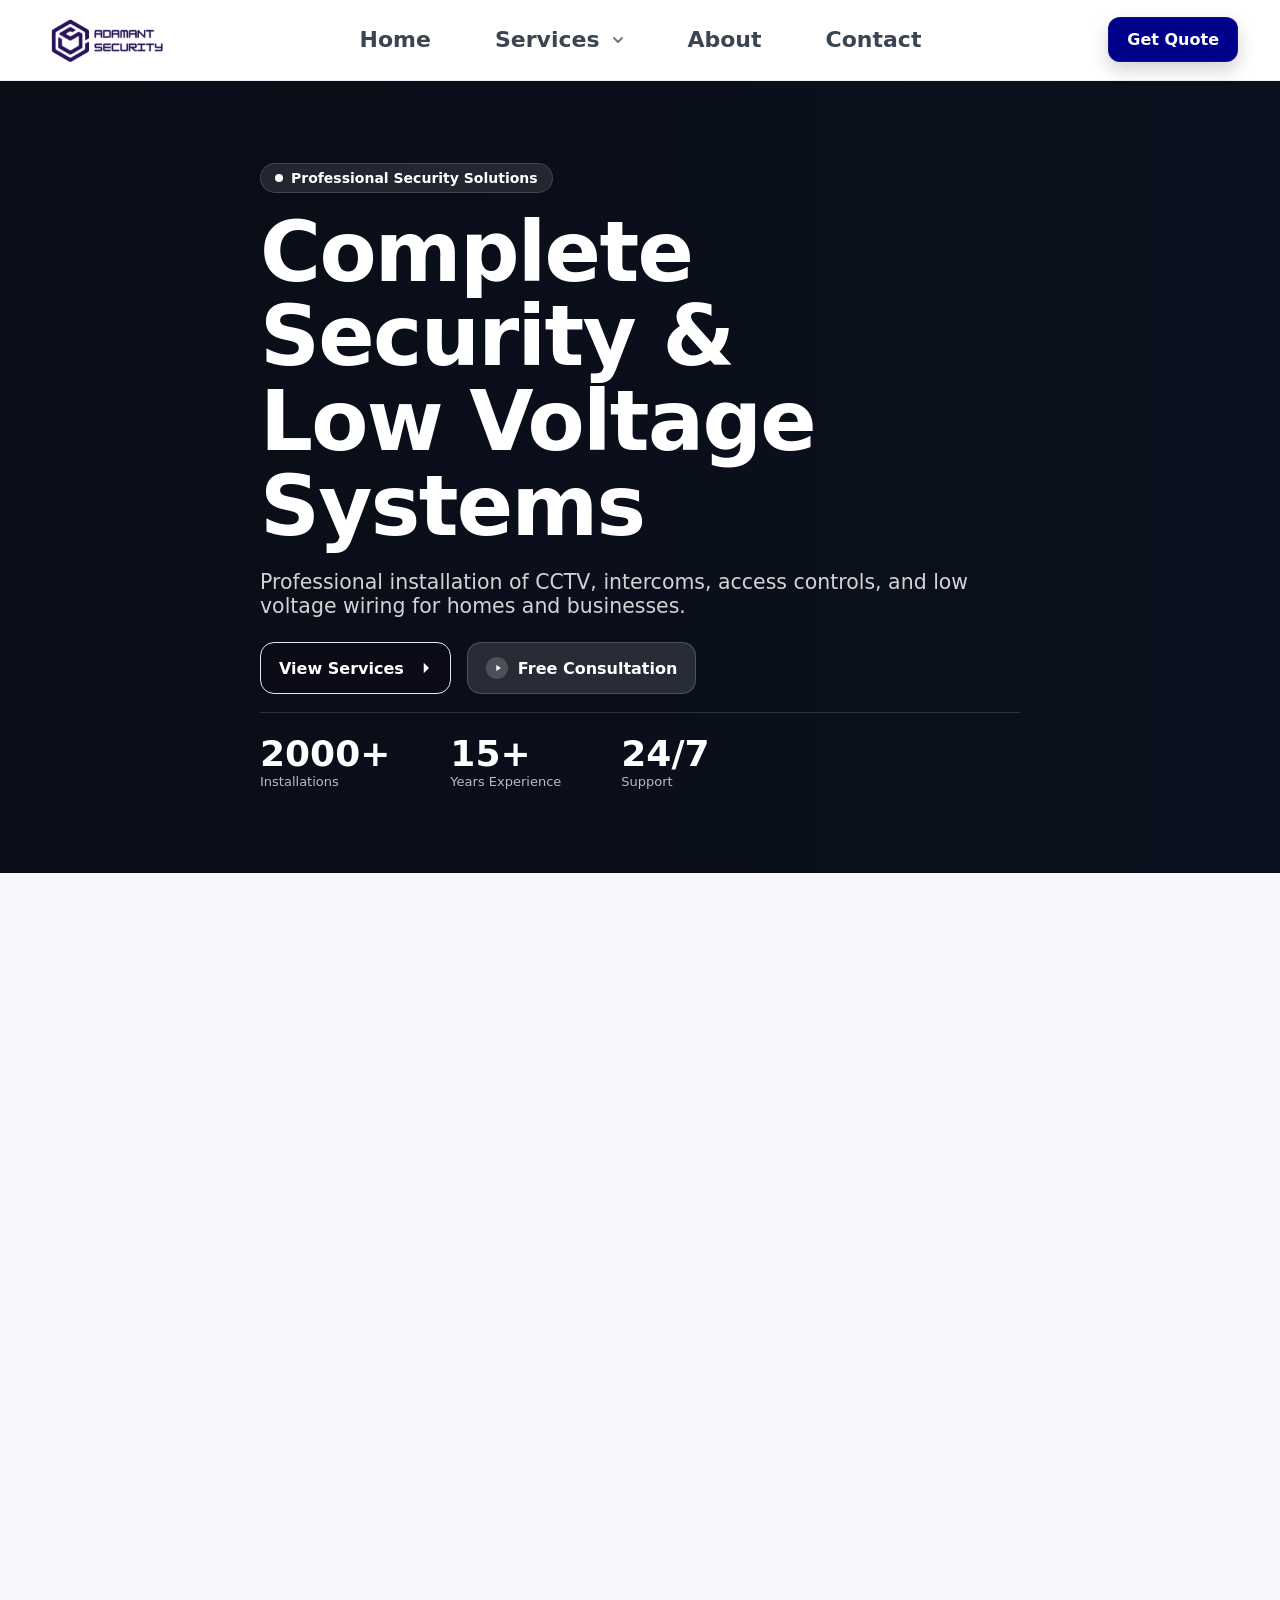
==== commit 7f74f07d: "add video and animation to hero section" ====
--- a/index.html
+++ b/index.html
@@ -54,9 +54,14 @@
     </header>
 
     <!--section hero-->
-    <section class="hero" id="home">
-      <div class="container hero-grid">
-        <!-- left: copy -->
+    <section class="hero hero-video" id="home">
+      <video class="hero-bg-video" autoplay muted loop playsinline>
+        <source src="video/adamant_hero_section.mp4" type="video/mp4" />
+      </video>
+
+      <div class="hero-overlay"></div>
+
+      <div class="container hero-grid hero-content">
         <div class="hero-copy">
           <span class="badge">
             <span class="dot" aria-hidden="true"></span>
@@ -76,12 +81,16 @@
           <div class="hero-actions">
             <a href="#services" class="btn btn-primary">
               <span>View Services</span>
-              <svg viewBox="0 0 24 24" aria-hidden="true"><path d="M13 5l7 7-7 7M4 12h16" /></svg>
+              <svg viewBox="0 0 24 24" aria-hidden="true">
+                <path d="M13 5l7 7-7 7M4 12h16" />
+              </svg>
             </a>
 
-            <a href="#contact" class="btn btn-ghost">
+            <a href="contact.html#request" class="btn btn-ghost">
               <span class="play" aria-hidden="true">
-                <svg viewBox="0 0 24 24"><path d="M8 5v14l11-7-11-7z" /></svg>
+                <svg viewBox="0 0 24 24">
+                  <path d="M8 5v14l11-7-11-7z" />
+                </svg>
               </span>
               Free Consultation
             </a>
@@ -104,14 +113,6 @@
             </div>
           </div>
         </div>
-
-        <!-- right: image card -->
-        <figure class="hero-art">
-          <img
-            src="https://images.unsplash.com/photo-1544197150-b99a580bb7a8?q=80&w=1600&auto=format&fit=crop"
-            alt="CCTV cameras on a building"
-          />
-        </figure>
       </div>
     </section>
 
--- a/style.css
+++ b/style.css
@@ -144,12 +144,10 @@
     display: inline-flex;
     align-items: center;
     flex: 0 0 auto;
-}
-.menu-link.services-toggle {
-    display: inline-flex;
-    align-items: center;
-    gap: 6px;
-}
+    padding-bottom: 18px;
+    margin-bottom: -18px;
+}
+
 .arrow-icon {
     width: 10px;
     height: 6px;
@@ -166,23 +164,23 @@
     stroke-linecap: round;
     stroke-linejoin: round;
 }
-.menu-link.services-toggle:hover .arrow-icon {
-    opacity: 1;
-}
+
 /* поворот при открытии */
 .menu-item.open .arrow-icon {
     transform: rotate(180deg);
 }
+
 .submenu {
     position: absolute;
-    top: calc(100% + 14px);
+    top: 100%;
     left: 0;
     transform: translateY(10px);
     min-width: 260px;
     /* светлый */
-     backdrop-filter: blur(6px);
-    background: rgba(255, 255, 255, 0.85);
-    border: 1px solid rgba(255, 255, 255, 0.08);
+    backdrop-filter: blur(6px);
+    -webkit-backdrop-filter: blur(6px);
+    background: rgba(255, 255, 255, 0.92);
+    border: 1px solid rgba(15, 23, 42, 0.08);
     border-radius: 18px;
     padding: 12px;
     box-shadow: 0 20px 40px rgba(0, 0, 0, 0.18);
@@ -201,15 +199,29 @@
     padding: 12px 14px;
     border-radius: 12px;
     text-decoration: none;
-    color: var(--muted)
+    color: var(--muted);
     font-weight: 700;
     font-size: 18px;
     transition: background 0.2s ease, color 0.2s ease;
 }
 
 .submenu a:hover {
-    background: rgba(255, 255, 255, 0.08);
+    background: rgba(15, 23, 42, 0.06);
     color: darkblue;
+}
+
+/* desktop hover */
+@media (min-width: 901px) {
+    .menu-item.has-dropdown:hover .submenu {
+        opacity: 1;
+        visibility: visible;
+        pointer-events: auto;
+        transform: translateY(0);
+    }
+
+    .menu-item.has-dropdown:hover .arrow-icon {
+        transform: rotate(180deg);
+    }
 }
 
 .menu-item.open .submenu {
@@ -336,10 +348,6 @@
         gap: 6px;
     }
 
-        .menu-link.services-toggle:hover .arrow-icon {
-            opacity: 1;
-        }
-
     .menu>a:hover,
     .menu-link.services-toggle:hover {
         color: #000;
@@ -457,7 +465,96 @@
     margin: 24px 0 18px;
     flex-wrap: wrap;
 }
-
+.hero-video {
+    position: relative;
+    min-height: 88vh;
+    display: flex;
+    align-items: center;
+    overflow: hidden;
+    background: #0b1220;
+}
+
+.hero-bg-video {
+    position: absolute;
+    inset: 0;
+    width: 100%;
+    height: 100%;
+    object-fit: cover;
+    animation: heroZoom 24s ease-in-out infinite alternate;
+    -webkit-animation: heroZoom 24s ease-in-out infinite alternate;
+}
+
+.hero-overlay {
+    position: absolute;
+    inset: 0;
+    background: linear-gradient(90deg,
+            rgba(8, 12, 22, 0.78) 0%,
+            rgba(8, 12, 22, 0.58) 38%,
+            rgba(8, 12, 22, 0.38) 100%);
+    z-index: 1;
+}
+
+.hero-content {
+    position: relative;
+    z-index: 2;
+}
+
+.hero-video .hero-grid {
+    grid-template-columns: 1fr;
+}
+
+.hero-video .hero-copy {
+    max-width: 760px;
+}
+
+.hero-video .badge {
+    background: rgba(255, 255, 255, 0.1);
+    color: #fff;
+    border: 1px solid rgba(255, 255, 255, 0.14);
+}
+
+.hero-video .badge .dot {
+    background: #fff;
+}
+
+.hero-video .hero-title {
+    color: #fff;
+}
+
+.hero-video .hero-lead {
+    color: rgba(255, 255, 255, 0.82);
+}
+
+.hero-video .hero-divider {
+    background: rgba(255, 255, 255, 0.14);
+}
+
+.hero-video .stat .num {
+    color: #fff;
+}
+
+.hero-video .stat .label {
+    color: rgba(255, 255, 255, 0.72);
+}
+
+.hero-video .btn-ghost {
+    background: rgba(255, 255, 255, 0.12);
+    color: #fff;
+    border-color: rgba(255, 255, 255, 0.18);
+}
+
+.hero-video .btn-ghost:hover {
+    background: rgba(255, 255, 255, 0.2);
+    color: #fff;
+}
+
+.hero-video .play {
+    background: rgba(255, 255, 255, 0.18);
+}
+
+.hero-video .play svg {
+    fill: #fff;
+}
 /* кнопки */
 .btn {
     display: inline-flex;
@@ -1458,4 +1555,13 @@
     color: #f5b301;
     font-size: 20px;
     line-height: 1;
+}
+@keyframes heroZoom {
+    0% {
+        transform: scale(1);
+    }
+
+    100% {
+        transform: scale(1.08);
+    }
 }
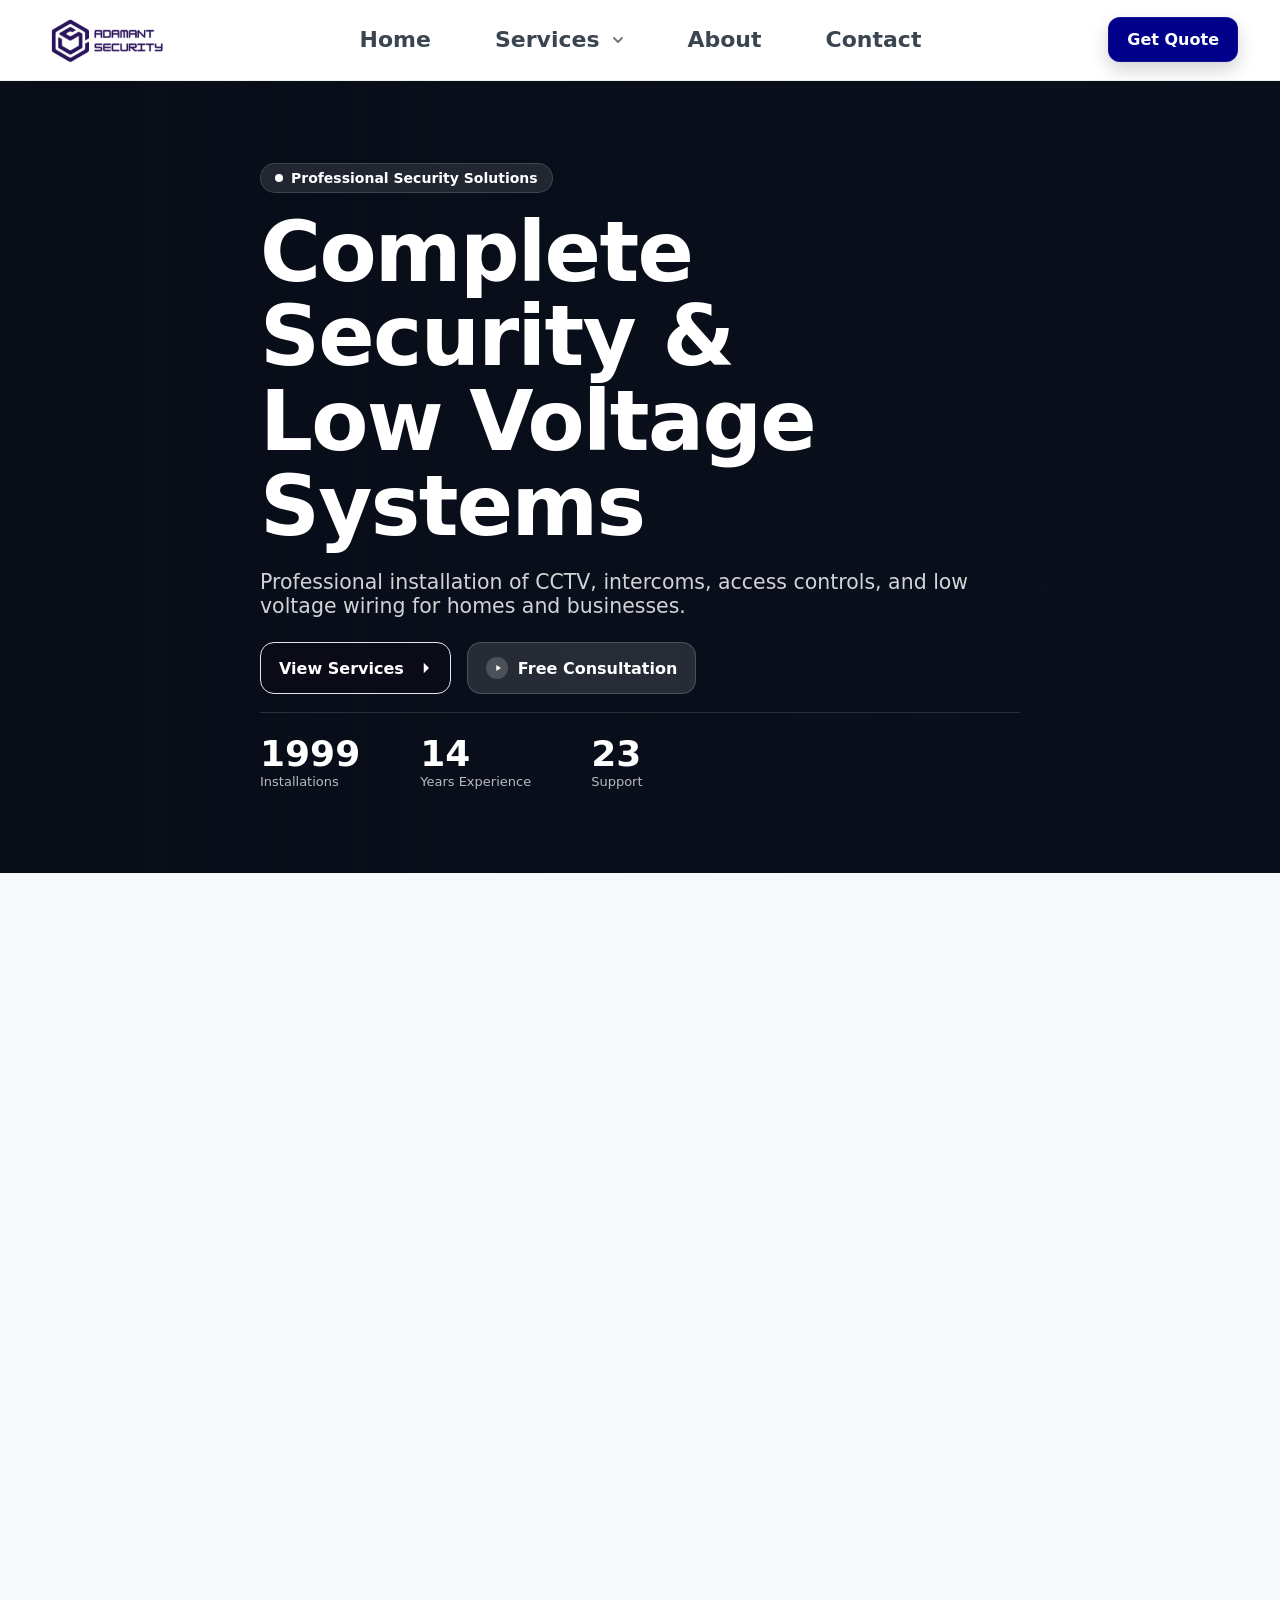
==== commit 2e7318c0: "add banner and fix" ====
--- a/index.html
+++ b/index.html
@@ -5,6 +5,7 @@
     <meta name="viewport" content="width=device-width, initial-scale=1" />
     <title>Adamant Security</title>
     <link rel="stylesheet" href="style.css" />
+    <link rel="icon" type="image/png" href="favicon.png" />
   </head>
   <body>
     <!-- ===== Top Header ===== -->
@@ -41,6 +42,12 @@
             <div class="submenu" id="servicesSubmenu">
               <a href="#services">All Services</a>
               <a href="security-cameras.html">Security Cameras</a>
+              <a href="/access-control-systems.html">Access Control Systems</a>
+              <a href="/alarm-systems.html">Alarm Systems</a>
+              <a href="/data-cabling.html">Data Cabling</a>
+              <a href="/intercoms-telephone-entry.html">Intercoms and telephone entry systems</a>
+              <a href="/locksmithing.html">Locksmithing</a>
+              <a href="/monitoring-services.html">Monitoring Services</a>
             </div>
           </div>
 
@@ -140,16 +147,13 @@
       <div class="container">
         <div class="grid-products">
           <!-- Card 1 -->
-          <article class="product-card">
+          <a href="security-cameras.html" class="product-card">
             <span class="pc-badge">Most Popular</span>
             <div class="pc-media">
-              <img
-                src="https://images.unsplash.com/photo-1544197150-b99a580bb7a8?q=80&w=1200&auto=format&fit=crop"
-                alt="CCTV camera"
-              />
-            </div>
-            <div class="pc-body">
-              <h3 class="pc-title">Professional CCTV</h3>
+              <img src="images/camera.jpeg" alt="CCTV camera" />
+            </div>
+            <div class="pc-body">
+              <h3 class="pc-title">Security Cameras</h3>
               <p class="pc-desc">
                 High-definition surveillance camera with night vision and weatherproof design.
               </p>
@@ -162,21 +166,16 @@
 
               <!-- кнопка всегда прижата вниз -->
               <div class="pc-cta">
-                <a href="#quote" class="btn-ghost-outline">
-                  <span class="ph">📞</span> Get Quote
-                </a>
-              </div>
-            </div>
-          </article>
+                <div class="btn-ghost-outline"><span class="ph">📞</span> Learn More</div>
+              </div>
+            </div>
+          </a>
 
           <!-- Card 2 -->
           <article class="product-card">
             <span class="pc-badge">Latest Tech</span>
             <div class="pc-media">
-              <img
-                src="https://images.unsplash.com/photo-1601979031925-424e53b6caaa?q=80&w=1200&auto=format&fit=crop"
-                alt="Smart intercom"
-              />
+              <img src="images/intercom.png" alt="Smart intercom" />
             </div>
             <div class="pc-body">
               <h3 class="pc-title">Smart Intercom System</h3>
@@ -191,7 +190,7 @@
               </ul>
               <div class="pc-cta">
                 <a href="#quote" class="btn-ghost-outline">
-                  <span class="ph">📞</span> Get Quote
+                  <span class="ph">📞</span> Learn More
                 </a>
               </div>
             </div>
@@ -201,10 +200,7 @@
           <article class="product-card">
             <span class="pc-badge">Professional</span>
             <div class="pc-media">
-              <img
-                src="https://images.unsplash.com/photo-1601979031925-424e53b6caaa?q=80&w=1200&auto=format&fit=crop"
-                alt="Smart intercom"
-              />
+              <img src="images/alarm.png" alt="Smart intercom" />
             </div>
             <div class="pc-body">
               <h3 class="pc-title">Security Alarm Panel</h3>
@@ -219,23 +215,20 @@
               </ul>
               <div class="pc-cta">
                 <a href="#quote" class="btn-ghost-outline">
-                  <span class="ph">📞</span> Get Quote
+                  <span class="ph">📞</span> Learn More
                 </a>
               </div>
             </div>
           </article>
 
           <!-- Card 4 -->
-          <article class="product-card">
+          <a href="access-control-systems.html" class="product-card">
             <span class="pc-badge">Secure</span>
             <div class="pc-media">
-              <img
-                src="https://images.unsplash.com/photo-1518005020951-eccb494ad742?q=80&w=1200&auto=format&fit=crop"
-                alt="Access keypad"
-              />
-            </div>
-            <div class="pc-body">
-              <h3 class="pc-title">Access Control Keypad</h3>
+              <img src="images/reader.png" alt="Access keypad" />
+            </div>
+            <div class="pc-body">
+              <h3 class="pc-title">Access Control System</h3>
               <p class="pc-desc">
                 Secure entry system with keycode and proximity card access management.
               </p>
@@ -246,13 +239,222 @@
                 <li>Entry Logging</li>
               </ul>
               <div class="pc-cta">
-                <a href="#quote" class="btn-ghost-outline">
-                  <span class="ph">📞</span> Get Quote
-                </a>
-              </div>
-            </div>
-          </article>
-        </div>
+                <div class="btn-ghost-outline"><span class="ph">📞</span> Learn More</div>
+              </div>
+            </div>
+          </a>
+        </div>
+      </div>
+    </section>
+
+    <!--Дополнитильные секции о компании-->
+
+    <section class="section">
+      <div class="container">
+        <div class="section-header">
+          <span class="badge">
+            <span class="dot"></span>
+            Why Choose Us
+          </span>
+
+          <h2 class="section-title">Why Choose Adamant Security?</h2>
+
+          <p class="section-subtitle">
+            Professional security solutions backed by quality workmanship, trusted products, and
+            ongoing customer support.
+          </p>
+        </div>
+
+        <div class="grid-products service-grid-4">
+          <article class="product-card">
+            <div class="pc-body">
+              <h3 class="pc-title">Certified Technicians</h3>
+              <p class="pc-desc">
+                Experienced installers providing professional residential and commercial security
+                solutions.
+              </p>
+            </div>
+          </article>
+
+          <article class="product-card">
+            <div class="pc-body">
+              <h3 class="pc-title">Trusted Brands</h3>
+              <p class="pc-desc">
+                We work with proven industry-leading manufacturers known for reliability and
+                performance.
+              </p>
+            </div>
+          </article>
+
+          <article class="product-card">
+            <div class="pc-body">
+              <h3 class="pc-title">Custom Solutions</h3>
+              <p class="pc-desc">
+                Every property is different. We design systems that fit your specific security
+                needs.
+              </p>
+            </div>
+          </article>
+
+          <article class="product-card">
+            <div class="pc-body">
+              <h3 class="pc-title">Ongoing Support</h3>
+              <p class="pc-desc">
+                Installation is only the beginning. We provide service, upgrades, and technical
+                support.
+              </p>
+            </div>
+          </article>
+        </div>
+      </div>
+    </section>
+
+    <!--дополнительная секция №2-->
+
+    <section class="section">
+      <div class="container">
+        <div class="section-header">
+          <span class="badge">
+            <span class="dot"></span>
+            Our Process
+          </span>
+
+          <h2 class="section-title">How We Work</h2>
+
+          <p class="section-subtitle">
+            A simple process designed to deliver the right security solution for your property.
+          </p>
+        </div>
+
+        <div class="grid-products service-grid-4">
+          <article class="product-card">
+            <div class="pc-body">
+              <h3 class="pc-title">1. Consultation</h3>
+              <p class="pc-desc">
+                We discuss your security goals and identify the best options for your property.
+              </p>
+            </div>
+          </article>
+
+          <article class="product-card">
+            <div class="pc-body">
+              <h3 class="pc-title">2. Site Assessment</h3>
+              <p class="pc-desc">
+                Our technicians evaluate entry points, coverage areas, and installation
+                requirements.
+              </p>
+            </div>
+          </article>
+
+          <article class="product-card">
+            <div class="pc-body">
+              <h3 class="pc-title">3. Installation</h3>
+              <p class="pc-desc">
+                Professional installation with clean workmanship and system testing.
+              </p>
+            </div>
+          </article>
+
+          <article class="product-card">
+            <div class="pc-body">
+              <h3 class="pc-title">4. Support</h3>
+              <p class="pc-desc">
+                Ongoing assistance, maintenance, upgrades, and technical support when needed.
+              </p>
+            </div>
+          </article>
+        </div>
+      </div>
+    </section>
+
+    <!--баннер-->
+
+    <section class="section cta-visual-banner">
+      <div class="cta-banner-box">
+        <img
+          src="images/adamant-banner-tech.png"
+          alt="Adamant Security technician installing a security camera"
+          class="cta-banner-image"
+        />
+
+        <div class="cta-banner-overlay"></div>
+
+        <div class="cta-banner-content container">
+          <div class="cta-banner-copy">
+            <span class="badge cta-banner-badge">
+              <span class="dot" aria-hidden="true"></span>
+              Professional Security Solutions
+            </span>
+
+            <h2 class="cta-banner-title">Protect What Matters Most</h2>
+
+            <div class="cta-banner-line"></div>
+
+            <p class="cta-banner-text">
+              Professional Security Solutions<br />
+              for Homes & Businesses
+            </p>
+
+            <p class="cta-banner-services">
+              Security Cameras <span>•</span> Access Control <span>•</span> Intercom Systems
+              <span>•</span>
+              Alarm Systems
+            </p>
+
+            <a href="contact.html#request" class="btn btn-primary cta-banner-btn">
+              Get Free Quote
+            </a>
+          </div>
+        </div>
+      </div>
+    </section>
+    <!--дополнительная секция №3-->
+
+    <section class="section about-home">
+      <div class="container about-grid">
+        <div class="about-copy">
+          <span class="badge">
+            <span class="dot"></span>
+            About Adamant Security
+          </span>
+
+          <h2 class="about-title">
+            Local Security System Installers Serving Burnaby, Vancouver & the Lower Mainland
+          </h2>
+
+          <p class="about-lead">
+            Adamant Security provides professional installation of security cameras, alarm systems,
+            intercoms, access control, monitoring solutions, locksmithing, and low voltage wiring
+            for residential and commercial properties.
+          </p>
+
+          <p class="about-lead">
+            Our team focuses on clean workmanship, reliable equipment, and security systems that are
+            easy to use every day. Whether you need to protect a home, office, warehouse, retail
+            space, or multi-unit building, we help design the right solution for your property.
+          </p>
+
+          <div class="about-actions">
+            <a href="about.html" class="btn btn-primary">Learn About Us</a>
+            <a href="contact.html#request" class="btn btn-ghost">Get Free Consultation</a>
+          </div>
+        </div>
+
+        <aside class="about-card">
+          <h3>Security Solutions We Provide</h3>
+
+          <ul class="about-list">
+            <li>Residential and commercial security installation</li>
+            <li>CCTV and surveillance camera systems</li>
+            <li>Access control and key fob entry systems</li>
+            <li>Intercoms and telephone entry systems</li>
+            <li>Alarm systems, monitoring, and low voltage wiring</li>
+          </ul>
+
+          <p class="about-note">
+            Serving Burnaby, Vancouver, Richmond, and surrounding Lower Mainland communities.
+          </p>
+        </aside>
       </div>
     </section>
 
--- a/style.css
+++ b/style.css
@@ -738,6 +738,34 @@
     flex-direction: column;
     box-shadow: 0 10px 24px rgba(0, 0, 0, 0.06);
     position: relative;
+    text-decoration: none;
+    color: inherit;
+    cursor: pointer;
+    transition:
+        transform 0.25s ease,
+        box-shadow 0.25s ease,
+        border-color 0.25s ease;
+}
+.product-card:hover {
+    transform: translateY(-8px);
+    box-shadow: 0 24px 50px rgba(0, 0, 0, 0.14);
+    border-color: rgba(0, 0, 139, 0.18);
+}
+
+.product-card:hover .pc-media img {
+    transform: scale(1.05);
+}
+
+.pc-media {
+    overflow: hidden;
+}
+
+.pc-media img {
+    transition: transform 0.4s ease;
+}
+
+.product-card:hover .pc-title {
+    color: darkblue;
 }
 
 .pc-badge {
@@ -1564,4 +1592,201 @@
     100% {
         transform: scale(1.08);
     }
+}
+
+/*секции о компании */
+
+.service-grid-4 {
+    grid-template-columns: repeat(4, minmax(0, 1fr));
+}
+
+@media (max-width: 1100px) {
+    .service-grid-4 {
+        grid-template-columns: repeat(2, minmax(0, 1fr));
+    }
+}
+
+@media (max-width: 640px) {
+    .service-grid-4 {
+        grid-template-columns: 1fr;
+    }
+}
+
+/* Баннер */
+
+.cta-visual-banner {
+    padding: 24px 0;
+}
+
+.cta-banner-box {
+    position: relative;
+    width: 100%;
+    aspect-ratio: 16 / 9;
+    border-radius: 5px;
+    overflow: hidden;
+    background-image: url("images/adamant-banner-tech.png");
+    background-size: contain;
+    background-position: center;
+    background-repeat: no-repeat;
+    background-color: #07101f;
+    -webkit-border-radius: 5px;
+    -moz-border-radius: 5px;
+    -ms-border-radius: 5px;
+    -o-border-radius: 5px;
+}
+
+.cta-banner-image {
+    position: absolute;
+    inset: 0;
+    width: 100%;
+    height: 100%;
+    object-fit: cover;
+    object-position: 68% center;
+    z-index: 0;
+}
+
+.cta-banner-overlay {
+    position: absolute;
+    inset: 0;
+    z-index: 1;
+    background:
+        linear-gradient(90deg, rgba(8, 12, 28, 0.82) 0%, rgba(8, 12, 28, 0.62) 38%, rgba(8, 12, 28, 0.28) 62%, rgba(8, 12, 28, 0.18) 100%);
+}
+
+.cta-banner-content {
+    position: relative;
+    z-index: 2;
+    display: flex;
+    align-items: center;
+}
+
+.cta-banner-copy {
+    max-width: 620px;
+    color: #fff;
+}
+
+.cta-banner-badge {
+    margin-bottom: 24px;
+    border: 1px solid rgba(130, 92, 255, 0.55);
+    background: rgba(22, 26, 44, 0.35);
+    backdrop-filter: blur(10px);
+    color: #fff;
+}
+
+.cta-banner-title {
+    margin: 0 0 20px;
+    font-size: clamp(48px, 7vw, 88px);
+    line-height: 0.95;
+    font-weight: 800;
+    letter-spacing: -0.03em;
+    color: #fff;
+}
+
+.cta-banner-line {
+    width: 88px;
+    height: 6px;
+    border-radius: 999px;
+    background: linear-gradient(90deg, #6a3df0 0%, #8f68ff 100%);
+    margin-bottom: 24px;
+}
+
+.cta-banner-text {
+    margin: 0 0 20px;
+    font-size: clamp(22px, 2.4vw, 30px);
+    line-height: 1.35;
+    color: rgba(255, 255, 255, 0.95);
+}
+
+.cta-banner-services {
+    margin: 0 0 32px;
+    display: flex;
+    flex-wrap: wrap;
+    gap: 10px 14px;
+    font-size: 15px;
+    line-height: 1.5;
+    text-transform: uppercase;
+    letter-spacing: 0.08em;
+    color: rgba(255, 255, 255, 0.9);
+}
+
+.cta-banner-services span {
+    color: #8f68ff;
+    font-weight: 700;
+}
+
+.cta-banner-btn {
+    min-width: 220px;
+    justify-content: center;
+    background: linear-gradient(135deg, #5b2dd1 0%, #7d52ff 100%);
+    box-shadow: 0 14px 34px rgba(91, 45, 209, 0.35);
+}
+
+/* Tablet */
+@media (max-width: 1100px) {
+
+    .cta-banner-box,
+    .cta-banner-content {
+        min-height: 560px;
+    }
+
+    .cta-banner-image {
+        object-position: 72% center;
+    }
+}
+
+/* Mobile */
+@media (max-width: 768px) {
+    .cta-visual-banner {
+        padding: 16px 0;
+    }
+
+    .cta-banner-box,
+    .cta-banner-content {
+        min-height: 500px;
+        border-radius: 24px;
+    }
+
+    .cta-banner-image {
+        object-position: 78% center;
+    }
+
+    .cta-banner-overlay {
+        background:
+            linear-gradient(180deg, rgba(8, 12, 28, 0.78) 0%, rgba(8, 12, 28, 0.56) 45%, rgba(8, 12, 28, 0.72) 100%);
+    }
+
+    .cta-banner-copy {
+        max-width: 100%;
+        padding: 32px 0;
+    }
+
+    .cta-banner-title {
+        font-size: 52px;
+    }
+
+    .cta-banner-btn {
+        width: 100%;
+        min-width: 0;
+    }
+}
+
+@media (max-width: 480px) {
+
+    .cta-banner-box,
+    .cta-banner-content {
+        min-height: 440px;
+    }
+
+    .cta-banner-title {
+        font-size: 42px;
+    }
+
+    .cta-banner-text {
+        font-size: 20px;
+    }
+
+    .cta-banner-services {
+        font-size: 13px;
+        gap: 8px 10px;
+    }
 }
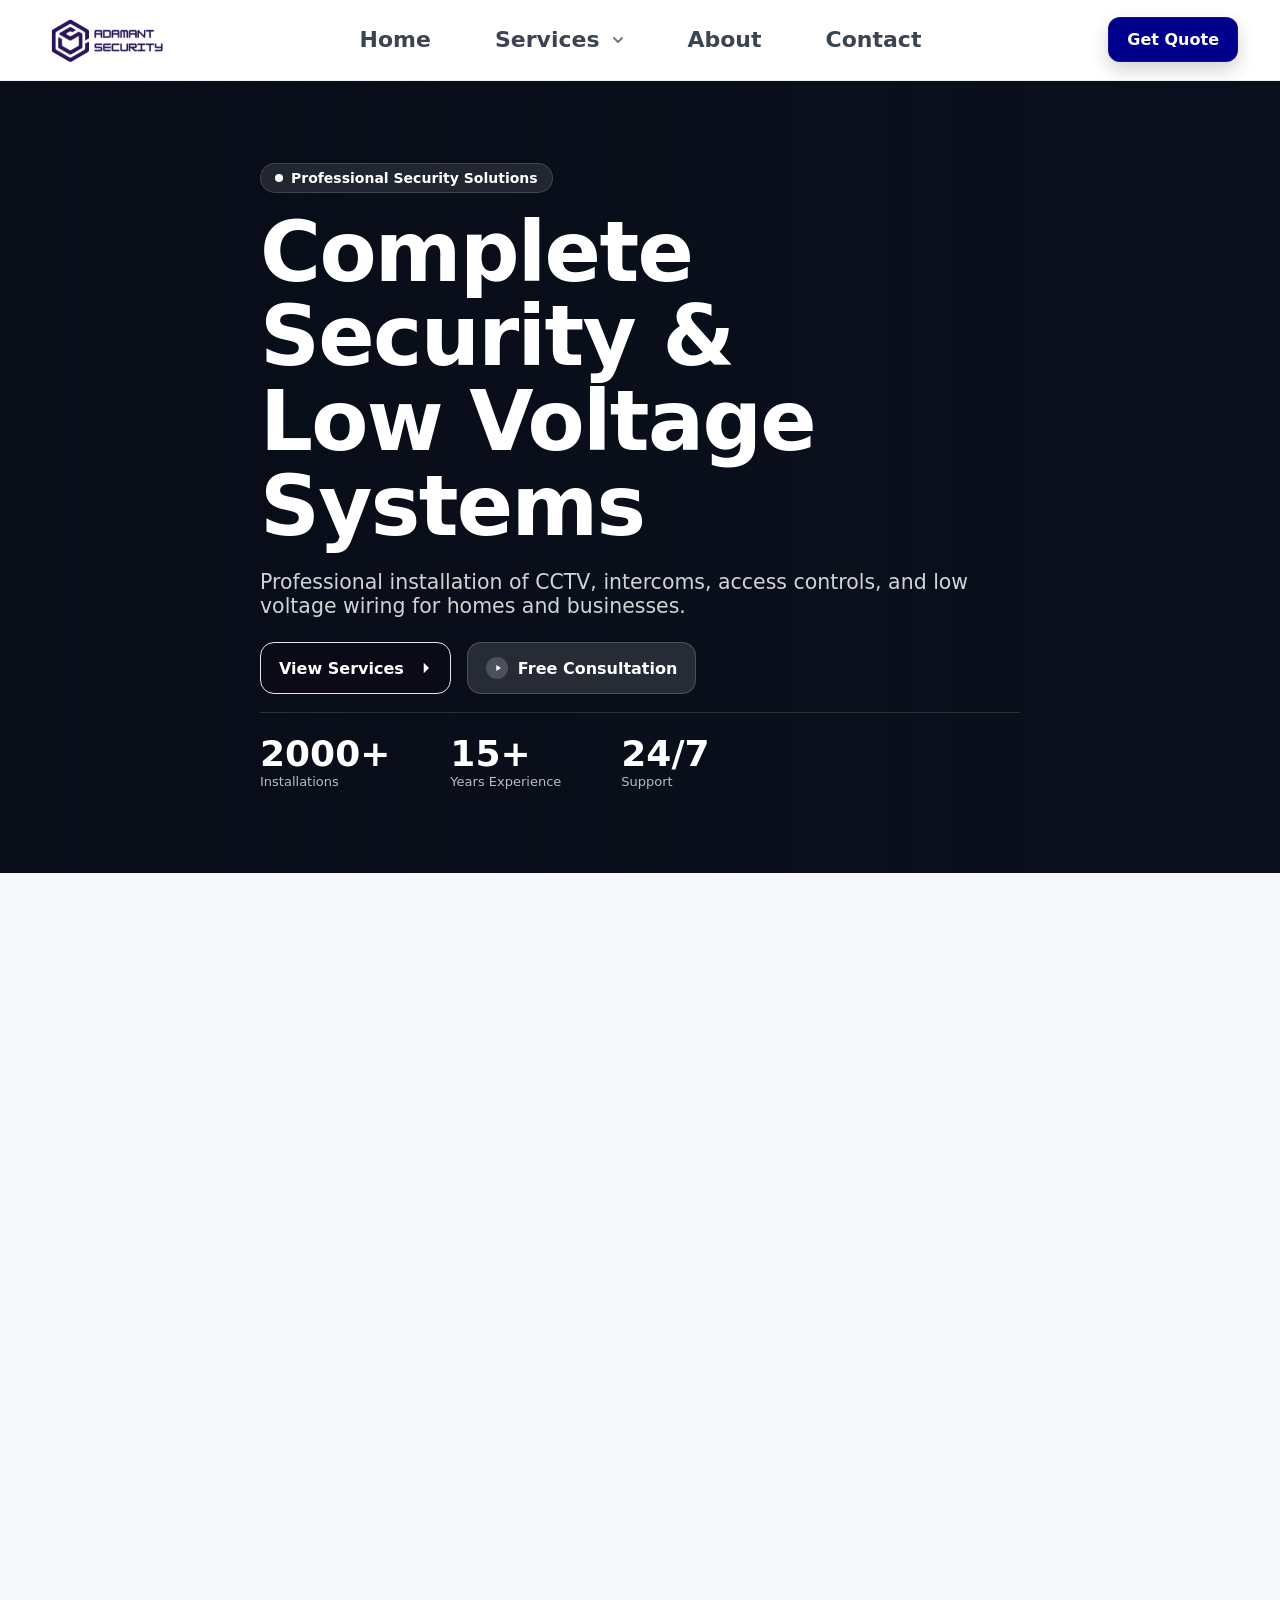
==== commit 1e6b3e11: "fix services" ====
--- a/index.html
+++ b/index.html
@@ -44,8 +44,8 @@
               <a href="security-cameras.html">Security Cameras</a>
               <a href="/access-control-systems.html">Access Control Systems</a>
               <a href="/alarm-systems.html">Alarm Systems</a>
+              <a href="/smart-intercom-system.html">Smart Intercom System</a>
               <a href="/data-cabling.html">Data Cabling</a>
-              <a href="/intercoms-telephone-entry.html">Intercoms and telephone entry systems</a>
               <a href="/locksmithing.html">Locksmithing</a>
               <a href="/monitoring-services.html">Monitoring Services</a>
             </div>
@@ -172,38 +172,41 @@
           </a>
 
           <!-- Card 2 -->
-          <article class="product-card">
+          <a href="smart-intercom-system.html" class="product-card">
             <span class="pc-badge">Latest Tech</span>
+
             <div class="pc-media">
-              <img src="images/intercom.png" alt="Smart intercom" />
-            </div>
+              <img src="images/intercom.png" alt="Smart Intercom System" />
+            </div>
+
             <div class="pc-body">
               <h3 class="pc-title">Smart Intercom System</h3>
+
               <p class="pc-desc">
                 Advanced door communication with video calling and remote access.
               </p>
+
               <ul class="pc-features">
                 <li>Video Calling</li>
                 <li>Remote Unlock</li>
                 <li>Mobile App Control</li>
                 <li>Two-Way Audio</li>
               </ul>
+
               <div class="pc-cta">
-                <a href="#quote" class="btn-ghost-outline">
-                  <span class="ph">📞</span> Learn More
-                </a>
-              </div>
-            </div>
-          </article>
+                <div class="btn-ghost-outline"><span class="ph">📞</span> Learn More</div>
+              </div>
+            </div>
+          </a>
 
           <!-- Card 3 -->
-          <article class="product-card">
+          <a href="alarm-systems.html" class="product-card">
             <span class="pc-badge">Professional</span>
             <div class="pc-media">
               <img src="images/alarm.png" alt="Smart intercom" />
             </div>
             <div class="pc-body">
-              <h3 class="pc-title">Security Alarm Panel</h3>
+              <h3 class="pc-title">Alarm Systems</h3>
               <p class="pc-desc">
                 Comprehensive alarm control with smartphone integration and 24/7 monitoring.
               </p>
@@ -214,12 +217,10 @@
                 <li>Battery Backup</li>
               </ul>
               <div class="pc-cta">
-                <a href="#quote" class="btn-ghost-outline">
-                  <span class="ph">📞</span> Learn More
-                </a>
-              </div>
-            </div>
-          </article>
+                <div class="btn-ghost-outline"><span class="ph">📞</span> Learn More</div>
+              </div>
+            </div>
+          </a>
 
           <!-- Card 4 -->
           <a href="access-control-systems.html" class="product-card">
